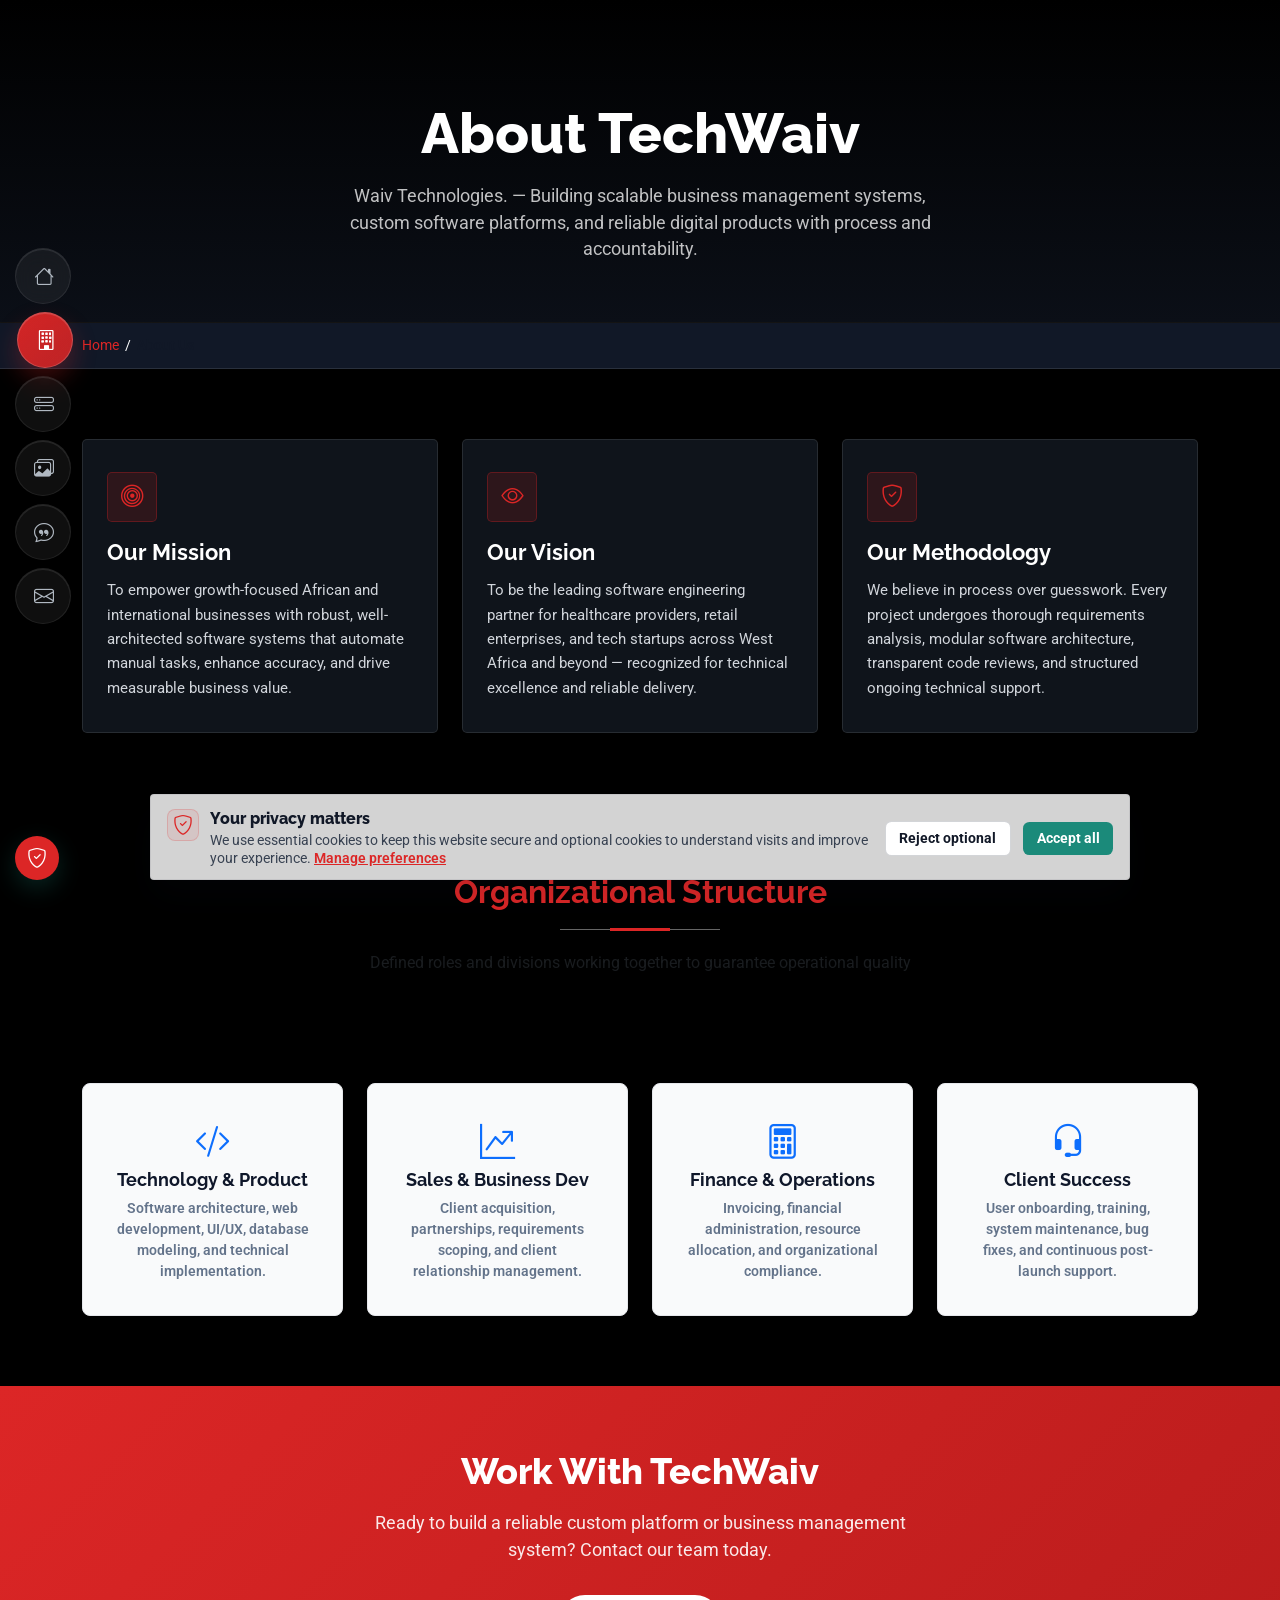
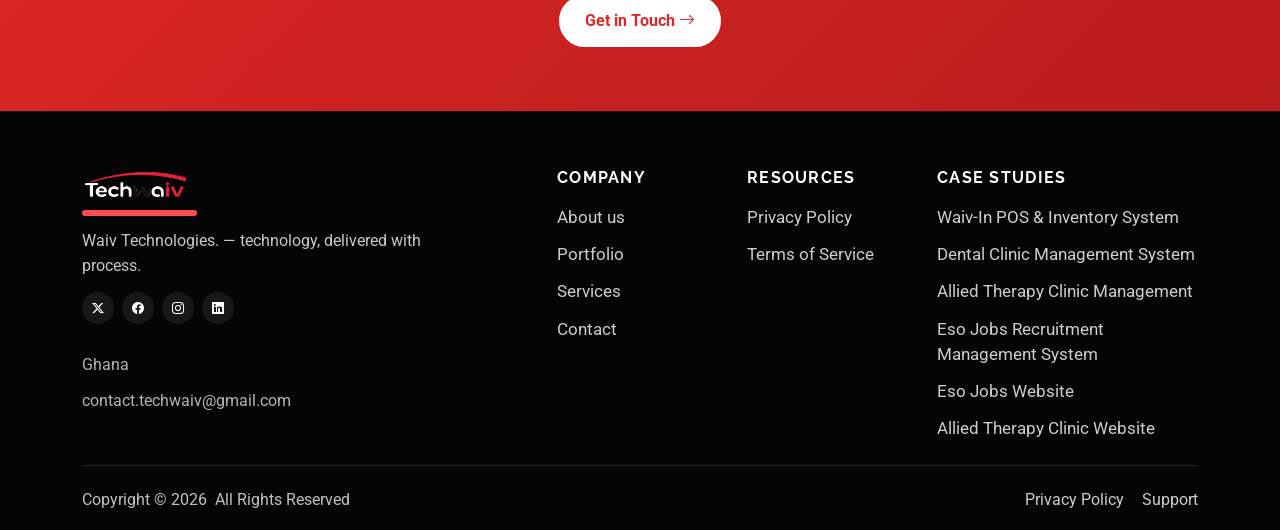
==== about.html @ b87bcde0 "Initial site upload" ====
<!DOCTYPE html>
<html lang="en">

<head>
  <meta charset="utf-8">
  <meta content="width=device-width, initial-scale=1.0" name="viewport">
  <title>About TechWaiv | Custom Software Company in Ghana</title>
  <meta name="description" content="Learn about TechWaiv, a Ghana-based software company building custom business systems, web platforms, and digital products for healthcare, retail, and growing businesses.">
  <meta name="robots" content="index, follow">
  <link rel="canonical" href="https://techwaiv.com/about">
  <meta property="og:title" content="About TechWaiv | Custom Software Company in Ghana">
  <meta property="og:description" content="TechWaiv builds custom software, web platforms, and digital systems for healthcare, retail, and growing businesses across Ghana and beyond.">
  <meta property="og:type" content="website">
  <meta property="og:url" content="https://techwaiv.com/about">
  <meta property="og:image" content="https://techwaiv.com/assets/img/logo.png">
  <meta name="twitter:card" content="summary_large_image">
  <meta name="twitter:title" content="About TechWaiv | Custom Software Company in Ghana">
  <meta name="twitter:description" content="Learn how TechWaiv helps businesses automate operations with custom software and digital platforms.">

  <script type="application/ld+json">
    {
      "@context": "https://schema.org",
      "@type": "Organization",
      "name": "TechWaiv",
      "alternateName": "Waiv Technologies",
      "url": "https://techwaiv.com",
      "logo": "https://techwaiv.com/assets/img/logo.png",
      "description": "TechWaiv builds custom software, business systems, and digital products for healthcare, retail, and growing organizations.",
      "areaServed": "Ghana",
      "sameAs": []
    }
  </script>

  <!-- Favicons -->
  <link href="assets/img/apple-touch-icon.png" rel="icon">
  <link href="assets/img/apple-touch-icon.png" rel="apple-touch-icon">

  <!-- Fonts -->
  <link href="https://fonts.googleapis.com" rel="preconnect">
  <link href="https://fonts.gstatic.com" rel="preconnect" crossorigin>
  <link href="https://fonts.googleapis.com/css2?family=Roboto:ital,wght@0,100;0,300;0,400;0,500;0,700;0,900;1,100;1,300;1,400;1,500;1,700;1,900&family=Poppins:ital,wght@0,100;0,200;0,300;0,400;0,500;0,600;0,700;0,800;0,900;1,100;1,200;1,300;1,400;1,500;1,600;1,700;1,800;1,900&family=Raleway:ital,wght@0,100;0,200;0,300;0,400;0,500;0,600;0,700;0,800;0,900;1,100;1,200;1,300;1,400;1,500;1,600;1,700;1,800;1,900&display=swap" rel="stylesheet">

  <!-- Vendor CSS Files -->
  <link href="assets/vendor/bootstrap/css/bootstrap.min.css" rel="stylesheet">
  <link href="assets/vendor/bootstrap-icons/bootstrap-icons.css" rel="stylesheet">
  <link href="assets/vendor/aos/aos.css" rel="stylesheet">
  <link href="assets/vendor/glightbox/css/glightbox.min.css" rel="stylesheet">
  <link href="assets/vendor/swiper/swiper-bundle.min.css" rel="stylesheet">

  <!-- Main CSS File -->
  <link href="assets/css/main.css" rel="stylesheet">

</head>

<body class="starter-page-page">

  <!-- Accessibility: Skip to main content link -->
  <a href="#main" class="skip-link">Skip to main content</a>

  <!-- ── HEADER ── -->
  <header id="header" class="header d-flex flex-column justify-content-center">

    <i class="header-toggle d-xl-none bi bi-list"></i>

    <nav id="navmenu" class="navmenu">
      <ul>
        <li>
          <a href="index.html">
            <i class="bi bi-house navicon"></i>
            <span>Home</span>
          </a>
        </li>
        <li>
          <a href="about.html" class="active">
            <i class="bi bi-building navicon"></i>
            <span>About Us</span>
          </a>
        </li>
        <li>
          <a href="service-details.html">
            <i class="bi bi-hdd-stack navicon"></i>
            <span>Services</span>
          </a>
        </li>
        <li>
          <a href="portfolio.html">
            <i class="bi bi-images navicon"></i>
            <span>Portfolio</span>
          </a>
        </li>
        <li>
          <a href="testimonials.html">
            <i class="bi bi-chat-quote navicon"></i>
            <span>Testimonials</span>
          </a>
        </li>
        <li>
          <a href="contact.html">
            <i class="bi bi-envelope navicon"></i>
            <span>Contact</span>
          </a>
        </li>
      </ul>
    </nav>

  </header>

  <main class="main" id="main">

    <!-- ── HERO ── -->
    <section class="about-hero">
      <div class="container" data-aos="fade-up">
        <h1>About TechWaiv</h1>
        <p>Waiv Technologies. — Building scalable business management systems, custom software platforms, and reliable digital products with process and accountability.</p>
      </div>
    </section>

    <!-- ── BREADCRUMB ── -->
    <div class="breadcrumb-bar">
      <div class="container">
        <a href="index.html">Home</a> &nbsp;/&nbsp; <span>About Us</span>
      </div>
    </div>

    <!-- ── MISSION & VISION ── -->
    <section style="padding: 70px 0; background: #000000;">
      <div class="container">
        <div class="row gy-4">

          <div class="col-lg-4" data-aos="fade-up" data-aos-delay="100">
            <div class="mission-card">
              <div class="mission-icon">
                <i class="bi bi-bullseye"></i>
              </div>
              <h3>Our Mission</h3>
              <p>To empower growth-focused African and international businesses with robust, well-architected software systems that automate manual tasks, enhance accuracy, and drive measurable business value.</p>
            </div>
          </div>

          <div class="col-lg-4" data-aos="fade-up" data-aos-delay="200">
            <div class="mission-card">
              <div class="mission-icon">
                <i class="bi bi-eye"></i>
              </div>
              <h3>Our Vision</h3>
              <p>To be the leading software engineering partner for healthcare providers, retail enterprises, and tech startups across West Africa and beyond — recognized for technical excellence and reliable delivery.</p>
            </div>
          </div>

          <div class="col-lg-4" data-aos="fade-up" data-aos-delay="300">
            <div class="mission-card">
              <div class="mission-icon">
                <i class="bi bi-shield-check"></i>
              </div>
              <h3>Our Methodology</h3>
              <p>We believe in process over guesswork. Every project undergoes thorough requirements analysis, modular software architecture, transparent code reviews, and structured ongoing technical support.</p>
            </div>
          </div>

        </div>
      </div>
    </section>

    <!-- ── CORE DIVISIONS ── -->
    <section style="padding: 70px 0; background: #000000;">
      <div class="container">
        <div class="section-title text-center mb-5" data-aos="fade-up">
          <h2 class="mini-style">Organizational Structure</h2>
          <p class="text-muted">Defined roles and divisions working together to guarantee operational quality</p>
        </div>

        <div class="row gy-4">

          <div class="col-lg-3 col-md-6" data-aos="fade-up" data-aos-delay="100">
            <div class="stat-badge-box">
              <i class="bi bi-code-slash text-primary mb-3" style="font-size: 2.2rem;"></i>
              <h4 style="font-size: 1.1rem; font-weight: 700; color: #0f172a;">Technology &amp; Product</h4>
              <p style="font-size: 0.88rem; color: #64748b; margin-top: 8px;">Software architecture, web development, UI/UX, database modeling, and technical implementation.</p>
            </div>
          </div>

          <div class="col-lg-3 col-md-6" data-aos="fade-up" data-aos-delay="200">
            <div class="stat-badge-box">
              <i class="bi bi-graph-up-arrow text-primary mb-3" style="font-size: 2.2rem;"></i>
              <h4 style="font-size: 1.1rem; font-weight: 700; color: #0f172a;">Sales &amp; Business Dev</h4>
              <p style="font-size: 0.88rem; color: #64748b; margin-top: 8px;">Client acquisition, partnerships, requirements scoping, and client relationship management.</p>
            </div>
          </div>

          <div class="col-lg-3 col-md-6" data-aos="fade-up" data-aos-delay="300">
            <div class="stat-badge-box">
              <i class="bi bi-calculator text-primary mb-3" style="font-size: 2.2rem;"></i>
              <h4 style="font-size: 1.1rem; font-weight: 700; color: #0f172a;">Finance &amp; Operations</h4>
              <p style="font-size: 0.88rem; color: #64748b; margin-top: 8px;">Invoicing, financial administration, resource allocation, and organizational compliance.</p>
            </div>
          </div>

          <div class="col-lg-3 col-md-6" data-aos="fade-up" data-aos-delay="400">
            <div class="stat-badge-box">
              <i class="bi bi-headset text-primary mb-3" style="font-size: 2.2rem;"></i>
              <h4 style="font-size: 1.1rem; font-weight: 700; color: #0f172a;">Client Success</h4>
              <p style="font-size: 0.88rem; color: #64748b; margin-top: 8px;">User onboarding, training, system maintenance, bug fixes, and continuous post-launch support.</p>
            </div>
          </div>

        </div>
      </div>
    </section>



    <!-- ── CTA ── -->
    <div class="cta-band">
      <div class="container" data-aos="fade-up">
        <h2>Work With TechWaiv</h2>
        <p>Ready to build a reliable custom platform or business management system? Contact our team today.</p>
        <a href="contact.html" class="btn-cta">
          Get in Touch <i class="bi bi-arrow-right"></i>
        </a>
      </div>
    </div>

  </main>

  <!-- ── FOOTER ── -->
  <footer id="footer" class="footer position-relative">
    <div class="container">
      <div class="footer-top">
        <div class="row gy-4">
          <div class="col-lg-5 col-md-6">
            <div class="footer-brand">
              <a href="index.html" class="logo-link" aria-label="TechWaiv home">
                <img src="assets/img/logo.png" alt="TechWaiv Logo" class="footer-logo-img">
              </a>
              <p>Waiv Technologies. — technology, delivered with process.</p>
            <div class="social-links">
              <a href="#" aria-label="TechWaiv on X"><i class="bi bi-twitter-x"></i></a>
              <a href="#" aria-label="TechWaiv on Facebook"><i class="bi bi-facebook"></i></a>
              <a href="#" aria-label="TechWaiv on Instagram"><i class="bi bi-instagram"></i></a>
              <a href="#" aria-label="TechWaiv on LinkedIn"><i class="bi bi-linkedin"></i></a>
            </div>
              <div class="footer-contact">
                <p>Ghana</p>
                <p>contact.techwaiv@gmail.com</p>
              </div>
            </div>
          </div>

          <div class="col-lg-2 col-md-6">
            <h4>Company</h4>
            <ul class="footer-links">
              <li><a href="about.html">About us</a></li>
              <li><a href="portfolio.html">Portfolio</a></li>
              <li><a href="service-details.html">Services</a></li>
              <li><a href="contact.html">Contact</a></li>
            </ul>
          </div>

          <div class="col-lg-2 col-md-6">
            <h4>Resources</h4>
            <ul class="footer-links">
              <li><a href="privacy-policy.html">Privacy Policy</a></li>
              <li><a href="privacy-policy.html">Terms of Service</a></li>
            </ul>
          </div>

          <div class="col-lg-3 col-md-6">
            <h4>Case Studies</h4>
            <ul class="footer-links">
              <li><a href="waiv-in.html">Waiv-In POS &amp; Inventory System</a></li>
              <li><a href="dental-management.html">Dental Clinic Management System</a></li>
              <li><a href="allied-therapy-management.html">Allied Therapy Clinic Management</a></li>
              <li><a href="esojobs-management.html">Eso Jobs Recruitment Management System</a></li>
              <li><a href="esojobs-website.html">Eso Jobs Website</a></li>
              <li><a href="allied-therapy-website.html">Allied Therapy Clinic Website</a></li>
            </ul>
          </div>

        </div>
      </div>

      <div class="footer-bottom">
        <div class="copyright">
          <span>Copyright &copy; <span id="copyright-year"></span></span>
          <span>All Rights Reserved</span>
        </div>

        <ul class="legal-links">
          <li><a href="privacy-policy.html">Privacy Policy</a></li>
          <li><a href="contact.html">Support</a></li>
        </ul>
      </div>
    </div>
  </footer>

  <!-- Scroll Top -->
  <a href="#" id="scroll-top" class="scroll-top d-flex align-items-center justify-content-center" aria-label="Back to top">
    <i class="bi bi-arrow-up-short"></i>
  </a>

  <!-- Preloader -->
  <div id="preloader"></div>

  <!-- Vendor JS Files -->
  <script src="assets/vendor/bootstrap/js/bootstrap.bundle.min.js"></script>
  <script src="assets/vendor/php-email-form/validate.js"></script>
  <script src="assets/vendor/aos/aos.js"></script>
  <script src="assets/vendor/typed.js/typed.umd.js"></script>
  <script src="assets/vendor/purecounter/purecounter_vanilla.js"></script>
  <script src="assets/vendor/waypoints/noframework.waypoints.js"></script>
  <script src="assets/vendor/glightbox/js/glightbox.min.js"></script>
  <script src="assets/vendor/imagesloaded/imagesloaded.pkgd.min.js"></script>
  <script src="assets/vendor/isotope-layout/isotope.pkgd.min.js"></script>
  <script src="assets/vendor/swiper/swiper-bundle.min.js"></script>

  <!-- Main JS File -->
  <script src="assets/js/main.js"></script>

  <script>
    document.addEventListener("DOMContentLoaded", function () {
      const yearSpan = document.getElementById("copyright-year");
      if (yearSpan) {
        yearSpan.textContent = new Date().getFullYear();
      }
    });
  </script>

</body>

</html>
---- assets/css/main.css ----
/**
* Template Name: MyResume
* Template URL: https://bootstrapmade.com/free-html-bootstrap-template-my-resume/
* Updated: Jun 29 2024 with Bootstrap v5.3.3
* Author: BootstrapMade.com
* License: https://bootstrapmade.com/license/
*/

/*--------------------------------------------------------------
# Font & Color Variables
# Help: https://bootstrapmade.com/color-system/
--------------------------------------------------------------*/
/* Fonts */
:root {
  --default-font: "Roboto",  system-ui, -apple-system, "Segoe UI", Roboto, "Helvetica Neue", Arial, "Noto Sans", "Liberation Sans", sans-serif, "Apple Color Emoji", "Segoe UI Emoji", "Segoe UI Symbol", "Noto Color Emoji";
  --heading-font: "Raleway",  sans-serif;
  --nav-font: "Poppins",  sans-serif;
}

/* Global Colors - Red, Black & White System */
:root { 
  /* Primary Brand Colors */
  --primary-red: #DC2626;       /* Primary brand red - WCAG AAA compliant on white */
  --primary-black: #000000;     /* Primary black - dominant background */
  --primary-white: #FFFFFF;     /* Primary white - contrast text/backgrounds */
  
  /* Neutral Grays (0-100 scale) */
  --gray-50: #F9FAFB;
  --gray-100: #F3F4F6;
  --gray-200: #E5E7EB;
  --gray-300: #D1D5DB;
  --gray-400: #9CA3AF;
  --gray-500: #6B7280;
  --gray-600: #4B5563;
  --gray-700: #374151;
  --gray-800: #1F2937;
  --gray-900: #111827;
  
  /* Status Colors */
  --success-color: #059652;
  --error-color: #DC2626;
  --warning-color: #F59E0B;
  --info-color: #0891B2;
  
  /* Legacy Variables (mapped to new system) */
  --background-color: #000000;        /* BLACK as dominant background */
  --default-color: #FFFFFF;           /* WHITE text */
  --heading-color: #DC2626;           /* RED headings */
  --accent-color: #DC2626;            /* RED accent */
  --surface-color: #374151;           /* Dark gray for cards */
  --contrast-color: #FFFFFF;          /* White text */
}

/* Nav Menu Colors - The following color variables are used specifically for the navigation menu. They are separate from the global colors to allow for more customization options */
:root {
  --nav-color: #B0B8C1;  /* The default color of the main navmenu links */
  --nav-hover-color: #DC2626; /* Applied to main navmenu links when they are hovered over or active */
  --nav-mobile-background-color: #111827; /* Used as the background color for mobile navigation menu */
  --nav-dropdown-background-color: #1F2937; /* Used as the background color for dropdown items that appear when hovering over primary navigation items */
  --nav-dropdown-color: #FFFFFF; /* Used for navigation links of the dropdown items in the navigation menu. */
  --nav-dropdown-hover-color: #DC2626; /* Similar to --nav-hover-color, this color is applied to dropdown navigation links when they are hovered over. */
}

/* Color Presets - These classes override global colors when applied to any section or element, providing reuse of the same color scheme. */

.light-background {
  --background-color: #F3F4F6;   /* Light gray instead of white */
  --default-color: #1F2937;      /* Dark text */
  --surface-color: #FFFFFF;      /* White cards */
}

.dark-background {
  --background-color: #111827;   /* Darker black */
  --default-color: #FFFFFF;      /* White text */
  --heading-color: #DC2626;      /* Red headings */
  --surface-color: #1F2937;      /* Dark gray cards */
  --contrast-color: #FFFFFF;     /* White text */
}

/*--------------------------------------------------------------
# Design System: Typography Scale
# Modular scale ratio: 1.2x
# Base: 16px (1rem)
--------------------------------------------------------------*/
:root {
  /* Font Sizes */
  --fs-xs: 0.75rem;      /* 12px */
  --fs-sm: 0.875rem;     /* 14px */
  --fs-base: 1rem;       /* 16px */
  --fs-lg: 1.125rem;     /* 18px */
  --fs-xl: 1.25rem;      /* 20px */
  --fs-2xl: 1.5rem;      /* 24px */
  --fs-3xl: 1.875rem;    /* 30px */
  --fs-4xl: 2.25rem;     /* 36px */
  --fs-5xl: 2.813rem;    /* 45px */
  
  /* Line Heights */
  --lh-tight: 1.2;
  --lh-normal: 1.5;
  --lh-relaxed: 1.75;
  --lh-loose: 2;
  
  /* Font Weights */
  --fw-normal: 400;
  --fw-medium: 500;
  --fw-semibold: 600;
  --fw-bold: 700;
  --fw-extrabold: 800;
}

h1 {
  font-size: var(--fs-5xl);
  line-height: var(--lh-tight);
  font-weight: var(--fw-extrabold);
}

h2 {
  font-size: var(--fs-4xl);
  line-height: var(--lh-tight);
  font-weight: var(--fw-bold);
}

h3 {
  font-size: var(--fs-3xl);
  line-height: var(--lh-tight);
  font-weight: var(--fw-bold);
}

h4 {
  font-size: var(--fs-2xl);
  line-height: var(--lh-tight);
  font-weight: var(--fw-bold);
}

h5 {
  font-size: var(--fs-xl);
  line-height: var(--lh-normal);
  font-weight: var(--fw-semibold);
}

h6 {
  font-size: var(--fs-lg);
  line-height: var(--lh-normal);
  font-weight: var(--fw-semibold);
}

body {
  font-size: var(--fs-base);
  line-height: var(--lh-normal);
}

.text-sm {
  font-size: var(--fs-sm);
}

.text-xs {
  font-size: var(--fs-xs);
}

.text-lg {
  font-size: var(--fs-lg);
}

.text-xl {
  font-size: var(--fs-xl);
}

/*--------------------------------------------------------------
# Design System: Spacing Scale
# Base unit: 4px (0.25rem)
# Scale: 4, 8, 12, 16, 24, 32, 48, 64, 80, 96
--------------------------------------------------------------*/
:root {
  --sp-1: 0.25rem;   /* 4px */
  --sp-2: 0.5rem;    /* 8px */
  --sp-3: 0.75rem;   /* 12px */
  --sp-4: 1rem;      /* 16px */
  --sp-6: 1.5rem;    /* 24px */
  --sp-8: 2rem;      /* 32px */
  --sp-12: 3rem;     /* 48px */
  --sp-16: 4rem;     /* 64px */
  --sp-20: 5rem;     /* 80px */
  --sp-24: 6rem;     /* 96px */
}

/*--------------------------------------------------------------
# Design System: Shadows & Elevation
--------------------------------------------------------------*/
:root {
  --shadow-xs: 0 1px 2px 0 rgba(0, 0, 0, 0.05);
  --shadow-sm: 0 1px 3px 0 rgba(0, 0, 0, 0.1), 0 1px 2px 0 rgba(0, 0, 0, 0.06);
  --shadow-base: 0 4px 6px -1px rgba(0, 0, 0, 0.1), 0 2px 4px -1px rgba(0, 0, 0, 0.06);
  --shadow-md: 0 10px 15px -3px rgba(0, 0, 0, 0.1), 0 4px 6px -2px rgba(0, 0, 0, 0.05);
  --shadow-lg: 0 20px 25px -5px rgba(0, 0, 0, 0.1), 0 10px 10px -5px rgba(0, 0, 0, 0.04);
  --shadow-xl: 0 25px 50px -12px rgba(0, 0, 0, 0.25);
}

/*--------------------------------------------------------------
# Design System: Border Radius
--------------------------------------------------------------*/
:root {
  --radius-sm: 0.25rem;   /* 4px */
  --radius-base: 0.3125rem;  /* 5px */
  --radius-md: 0.5rem;   /* 8px */
  --radius-lg: 0.625rem;      /* 10px */
  --radius-full: 999px;
}

/* Smooth scroll */
:root {
  scroll-behavior: smooth;
}

/*--------------------------------------------------------------
# Accessibility: Skip Links
--------------------------------------------------------------*/
.skip-link {
  position: absolute;
  top: -40px;
  left: 0;
  background: var(--primary-red);
  color: var(--primary-white);
  padding: 8px 16px;
  text-decoration: none;
  z-index: 100;
  border-radius: 0 0 4px 0;
  font-weight: 600;
}

.skip-link:focus {
  top: 0;
}

/*--------------------------------------------------------------
# General Styling & Shared Classes
--------------------------------------------------------------*/
body {
  color: var(--default-color);
  background-color: var(--background-color);
  font-family: var(--default-font);
}

a {
  color: var(--accent-color);
  text-decoration: none;
  transition: 0.3s;
}

a:hover {
  color: color-mix(in srgb, var(--accent-color), transparent 25%);
  text-decoration: none;
}

/* Accessibility: Focus Indicators (Critical) */
a:focus-visible,
button:focus-visible,
input:focus-visible,
textarea:focus-visible,
select:focus-visible {
  outline: 3px solid var(--primary-red);
  outline-offset: 2px;
  border-radius: 4px;
}

/* Remove default outline for mouse users, keep for keyboard */
a:focus:not(:focus-visible),
button:focus:not(:focus-visible),
input:focus:not(:focus-visible) {
  outline: none;
}

h1,
h2,
h3,
h4,
h5,
h6 {
  color: var(--heading-color);
  font-family: var(--heading-font);
}

/* PHP Email Form Messages
------------------------------*/
.php-email-form .error-message {
  display: none;
  background: var(--error-color);
  color: #ffffff;
  text-align: left;
  padding: 15px;
  margin-bottom: 24px;
  font-weight: 600;
  border-radius: 4px;
  border-left: 4px solid #991B1B;
}

.php-email-form .sent-message {
  display: none;
  color: #ffffff;
  background: var(--success-color);
  text-align: center;
  padding: 15px;
  margin-bottom: 24px;
  font-weight: 600;
  border-radius: 4px;
  border-left: 4px solid #065F46;
}

.php-email-form .loading {
  display: none;
  background: var(--surface-color);
  text-align: center;
  padding: 15px;
  margin-bottom: 24px;
}

.php-email-form .loading:before {
  content: "";
  display: inline-block;
  border-radius: 50%;
  width: 24px;
  height: 24px;
  margin: 0 10px -6px 0;
  border: 3px solid var(--accent-color);
  border-top-color: var(--surface-color);
  animation: php-email-form-loading 1s linear infinite;
}

@keyframes php-email-form-loading {
  0% {
    transform: rotate(0deg);
  }

  100% {
    transform: rotate(360deg);
  }
}

/*--------------------------------------------------------------
# Global Header
--------------------------------------------------------------*/
.header {
  color: var(--primary-white);
  position: fixed;
  top: 0;
  left: 0;
  bottom: 0;

  width: 60px;
  padding: 0 15px;

  transition: all ease-in-out 0.3s;

  /* IMPORTANT */
  z-index: 10000;

  overflow: visible;

  background: transparent !important;
  backdrop-filter: none !important;
  border: none !important;
  box-shadow: none !important;
}

.header::before,
.header::after {
  display: none;
}

.header-toggle {
  position: fixed;
  top: 18px;
  left: 18px;
  z-index: 20000;
  display: none;
  align-items: center;
  justify-content: center;
  width: 46px;
  height: 46px;
  border-radius: 12px;
  background: rgba(220, 38, 38, 0.96);
  color: var(--primary-white);
  font-size: 1.5rem;
  line-height: 1;
  box-shadow: 0 10px 18px rgba(0, 0, 0, 0.22);
  cursor: pointer;
  transition: all 0.3s ease;
}

.header-toggle:hover,
.header-toggle:focus-visible {
  background: rgba(220, 38, 38, 1);
  transform: translateY(-1px);
}

@media (max-width: 1199px) {
  .header {
    background: rgba(15, 23, 42, 0.44);
    backdrop-filter: blur(18px) saturate(140%);
    -webkit-backdrop-filter: blur(18px) saturate(140%);
    border-right: 1px solid rgba(255, 255, 255, 0.18);
    border-radius: 0 20px 20px 0;
    width: 300px;
    left: -100%;
    box-shadow: 0 25px 45px rgba(0, 0, 0, 0.28);
    z-index: 10000;
  }

  .header-toggle {
    display: flex;
  }

  .navmenu {
    padding-top: 72px;
  }

  .navmenu ul {
    width: 100%;
    padding: 10px 14px 16px;
  }

  .navmenu a,
  .navmenu a:focus {
    width: 100%;
    background: rgba(255, 255, 255, 0.08);
    border: 1px solid rgba(255, 255, 255, 0.12);
    backdrop-filter: blur(10px);
    -webkit-backdrop-filter: blur(10px);
    box-shadow: inset 0 1px 0 rgba(255, 255, 255, 0.08);
  }
}

.header.header-show {
  left: 0;
}

/*--------------------------------------------------------------
# Navigation Menu
--------------------------------------------------------------*/
.navmenu {
  padding: 0;
  position: relative;
  z-index: 10001;
}

.navmenu ul {
  list-style: none;
  padding: 0 0 20px 0;
  margin: 0;
  width: 165px;
}

.navmenu a,
.navmenu a:focus {
  color: #B0B8C1;
  font-family: var(--nav-font);

  display: flex;
  align-items: center;

  padding: 10px 18px;
  margin-bottom: 8px;

  font-size: 15px;
  border-radius: 50px;

  background: rgba(255, 255, 255, 0.06);
  border: 1px solid rgba(255, 255, 255, 0.08);
  backdrop-filter: blur(10px);
  -webkit-backdrop-filter: blur(10px);
  box-shadow: inset 0 1px 0 rgba(255, 255, 255, 0.10);

  height: 56px;
  width: 90%;

  overflow: hidden;
  transition: 0.3s ease;

  position: relative;

  /* Make each nav item sit above page content */
  z-index: 10002;
}

.navmenu a:hover,
.navmenu .active,
.navmenu .active:focus,
.navmenu li:hover > a {
  color: var(--contrast-color);
  background: linear-gradient(135deg, rgba(220, 38, 38, 0.96), rgba(220, 38, 38, 0.85));
  border-color: rgba(255, 255, 255, 0.18);
  box-shadow: 0 12px 25px rgba(220, 38, 38, 0.28), inset 0 1px 0 rgba(255, 255, 255, 0.15);
  transform: translateX(2px);
}

.navmenu a:hover,
.navmenu li:hover > a {
  max-width: 100%;
  color: var(--contrast-color);
}

.navmenu a:hover span,
.navmenu li:hover > a span {
  display: block;
}

.navmenu a i,
.navmenu a:focus i {
  font-size: 20px;
}

.navmenu a span,
.navmenu a:focus span {
  padding: 0 5px 0 7px;
}

@media (min-width: 992px) {
  .navmenu a,
  .navmenu a:focus {
    max-width: 56px;
  }

  .navmenu a span,
  .navmenu a:focus span {
    display: none;
  }
}

/*--------------------------------------------------------------
# Global Footer
--------------------------------------------------------------*/
.footer {
  position: relative;
  background: #050505;
  color: var(--primary-white);
  font-size: 14px;
  padding: 56px 0 18px;
  border-top: 1px solid rgba(255, 255, 255, 0.08);
}

.footer .container {
  position: relative;
  z-index: 1;
}

.footer .footer-top {
  padding-bottom: 24px;
  border-bottom: 1px solid rgba(255, 255, 255, 0.12);
}

.footer-brand {
  padding-right: 24px;
}

.footer .footer-brand .logo-link {
  display: inline-flex;
  align-items: center;
  margin-bottom: 24px;
  color: var(--primary-white);
  text-decoration: none;
  font-size: 3rem;
  font-weight: 800;
  line-height: 1;
  letter-spacing: -0.06em;
  position: relative;
}

.footer .footer-brand .logo-link::after {
  content: "";
  position: absolute;
  left: 0;
  right: 0;
  bottom: -12px;
  height: 6px;
  border-radius: 999px;
  background: linear-gradient(90deg, #ff4d4d 0%, #ff4d4d 100%);
}

.footer .footer-brand .logo-link:hover {
  color: var(--primary-white);
  text-decoration: none;
}

.footer .footer-brand p {
  margin: 0;
  color: rgba(255, 255, 255, 0.78);
  line-height: 1.6;
  font-size: 0.98rem;
  max-width: 360px;
}

.footer .footer-contact {
  margin-top: 28px;
  display: flex;
  flex-direction: column;
  gap: 10px;
}

.footer .footer-contact p {
  margin: 0;
  color: rgba(255, 255, 255, 0.7);
  display: flex;
  align-items: center;
  gap: 10px;
  font-size: 1rem;
}

.footer .footer-contact p i {
  color: #ff5e5e;
  font-size: 1.1rem;
}

.footer h4 {
  margin: 0 0 18px;
  font-size: 1rem;
  font-weight: 700;
  color: var(--primary-white);
  letter-spacing: 0.08em;
  text-transform: uppercase;
}

.footer .footer-links {
  list-style: none;
  padding: 0;
  margin: 0;
  display: flex;
  flex-direction: column;
  gap: 12px;
}

.footer .footer-links a {
  color: rgba(255, 255, 255, 0.8);
  text-decoration: none;
  transition: color 0.3s ease;
  font-size: 1.05rem;
}

.footer .footer-links a:hover {
  color: var(--primary-white);
  text-decoration: none;
}

.footer .footer-bottom {
  display: flex;
  justify-content: space-between;
  align-items: center;
  gap: 18px;
  flex-wrap: wrap;
  padding-top: 22px;
}

.footer .copyright {
  display: flex;
  align-items: center;
  flex-wrap: wrap;
  gap: 8px;
  padding-top: 0;
  border-top: none;
  color: rgba(255, 255, 255, 0.75);
  font-size: 0.98rem;
}

.footer .sitename {
  color: var(--primary-white);
}

.footer .legal-links {
  list-style: none;
  padding: 0;
  margin: 0;
  display: flex;
  align-items: center;
  flex-wrap: wrap;
  gap: 18px;
}

.footer .legal-links a {
  color: rgba(255, 255, 255, 0.8);
  text-decoration: none;
  font-size: 1rem;
}

.footer .legal-links a:hover {
  color: var(--primary-white);
  text-decoration: none;
}

.footer .social-links {
  display: flex;
  align-items: center;
  justify-content: flex-start;
  flex-wrap: wrap;
  gap: 12px;
  margin: 0;
}

.footer .social-links a {
  font-size: 14px;
  display: flex;
  align-items: center;
  justify-content: center;
  background: rgba(255, 255, 255, 0.08);
  color: var(--primary-white);
  line-height: 1;
  border-radius: 50%;
  width: 34px;
  height: 34px;
  transition: all 0.3s ease;
}

.footer .footer-brand .social-links {
  margin-top: 14px;
  margin-bottom: 0;
  gap: 8px;
}

.footer .footer-brand .social-links a {
  width: 32px;
  height: 32px;
  font-size: 12px;
}

.footer .social-links a:hover {
  background: var(--primary-red);
  color: var(--primary-white);
  text-decoration: none;
  transform: translateY(-1px);
}

.footer .credits {
  font-size: 13px;
  padding-top: 5px;
}

@media (max-width: 991px) {
  .footer {
    padding-top: 48px;
  }

  .footer .footer-top .row {
    row-gap: 20px;
  }

  .footer-brand {
    padding-right: 0;
  }

  .footer h4 {
    margin-bottom: 12px;
  }

  .footer .footer-links {
    gap: 8px;
  }

  .footer .footer-links a {
    font-size: 0.95rem;
  }

  .footer .social-links {
    gap: 10px;
  }
}

@media (max-width: 767px) {
  .footer {
    padding-top: 48px;
  }

  .footer .footer-brand .logo-link {
    font-size: 2.4rem;
    margin-bottom: 14px;
  }

  .footer .footer-top .row {
    row-gap: 16px;
  }

  .footer .footer-links {
    gap: 7px;
  }

  .footer .social-links a {
    width: 40px;
    height: 40px;
  }

  .footer .footer-bottom {
    flex-direction: column;
    align-items: flex-start;
  }

  .footer .legal-links {
    gap: 8px 12px;
  }
}

/*--------------------------------------------------------------
# Preloader
--------------------------------------------------------------*/
#preloader {
  position: fixed;
  inset: 0;
  z-index: 999999;
  overflow: hidden;
  background: var(--background-color);
  transition: all 0.6s ease-out;
}

#preloader:before {
  content: "";
  position: fixed;
  top: calc(50% - 30px);
  left: calc(50% - 30px);
  border: 6px solid #ffffff;
  border-color: var(--accent-color) transparent var(--accent-color) transparent;
  border-radius: 50%;
  width: 60px;
  height: 60px;
  animation: animate-preloader 1.5s linear infinite;
}

@keyframes animate-preloader {
  0% {
    transform: rotate(0deg);
  }

  100% {
    transform: rotate(360deg);
  }
}

/*--------------------------------------------------------------
# Scroll Top Button
--------------------------------------------------------------*/
.scroll-top {
  position: fixed;
  visibility: hidden;
  opacity: 0;
  right: 15px;
  bottom: -15px;
  z-index: 99999;
  background-color: var(--primary-red);
  width: 44px;
  height: 44px;
  border-radius: 50px;
  transition: all 0.4s;
}

.scroll-top i {
  font-size: 24px;
  color: var(--primary-white);
  line-height: 0;
}

.scroll-top:hover {
  background-color: #B91C1C;
  color: var(--primary-white);
}

.scroll-top.active {
  visibility: visible;
  opacity: 1;
  bottom: 15px;
}

.cookie-preferences-toggle {
  position: fixed;
  left: 15px;
  bottom: 20px;
  z-index: 99998;
  background-color: var(--primary-red);
  width: 44px;
  height: 44px;
  border-radius: 50px;
  border: 0;
  display: flex;
  align-items: center;
  justify-content: center;
  box-shadow: 0 8px 24px rgba(27, 138, 122, 0.28);
  transition: all 0.4s;
  cursor: pointer;
}

.cookie-preferences-toggle i {
  font-size: 20px;
  color: var(--primary-white);
  line-height: 0;
}

.cookie-preferences-toggle:hover,
.cookie-preferences-toggle:focus-visible {
  background-color: var(--background-color);
  transform: translateY(-2px);
}

/*--------------------------------------------------------------
# Disable aos animation delay on mobile devices
--------------------------------------------------------------*/
@media screen and (max-width: 768px) {
  [data-aos-delay] {
    transition-delay: 0 !important;
  }
}

/*--------------------------------------------------------------
# Global Page Titles & Breadcrumbs
--------------------------------------------------------------*/
.page-title {
  background-color: #111827;
  color: var(--primary-white);
  padding: 20px 0;
  position: relative;
}

.page-title h1 {
  font-size: 28px;
  font-weight: 700;
  margin: 0;
  color: var(--primary-white);
}

.page-title .breadcrumbs ol {
  display: flex;
  flex-wrap: wrap;
  list-style: none;
  padding: 0 0 10px 0;
  margin: 0;
  font-size: 14px;
  font-weight: 400;
}

.page-title .breadcrumbs ol li+li {
  padding-left: 10px;
}

.page-title .breadcrumbs ol li+li::before {
  content: "/";
  display: inline-block;
  padding-right: 10px;
  color: rgba(255, 255, 255, 0.5);
}

/*--------------------------------------------------------------
# Global Sections
--------------------------------------------------------------*/
section,
.section {
  color: var(--default-color);
  background-color: var(--background-color);
  padding: 60px 0;
  overflow: clip;
}

/*--------------------------------------------------------------
# Global Section Titles
--------------------------------------------------------------*/
.section-title {
  text-align: center;
  padding-bottom: 60px;
  position: relative;
}

.section-title h2 {
  font-size: 32px;
  font-weight: 700;
  margin-bottom: 20px;
  padding-bottom: 20px;
  position: relative;
}

.section-title h2:before {
  content: "";
  position: absolute;
  display: block;
  width: 160px;
  height: 1px;
  background: color-mix(in srgb, var(--default-color), transparent 60%);
  left: 0;
  right: 0;
  bottom: 1px;
  margin: auto;
}

.section-title h2::after {
  content: "";
  position: absolute;
  display: block;
  width: 60px;
  height: 3px;
  background: var(--accent-color);
  left: 0;
  right: 0;
  bottom: 0;
  margin: auto;
}

.section-title p {
  margin-bottom: 0;
}

/*--------------------------------------------------------------
# Hero Section
--------------------------------------------------------------*/
.hero {
  width: 100%;
  min-height: 100vh;
  position: relative;
  padding: 80px 0;
  display: flex;
  align-items: center;
  justify-content: center;
  background-color: var(--primary-black);
}

.hero > img,
.hero > video.hero-video {
  position: absolute;
  inset: 0;
  display: block;
  width: 100%;
  height: 100%;
  object-fit: cover;
  z-index: 1;
}

.hero:before {
  content: "";
  background: linear-gradient(180deg, rgba(0, 0, 0, 0.5) 0%, rgba(10, 10, 10, 0.75) 100%);
  position: absolute;
  inset: 0;
  z-index: 2;
}

.hero .container {
  position: relative;
  z-index: 3;
}

.hero h2 {
  margin: 0;
  font-size: 64px;
  font-weight: 800;
  color: var(--primary-white);
  letter-spacing: -0.5px;
}

/*--------------------------------------------------------------
# Hero Logo
--------------------------------------------------------------*/
.hero-logo-wrapper {
  display: flex !important;
  justify-content: center !important;
  align-items: center !important;
  width: 100% !important;
  max-width: 500px !important;
  height: auto !important;
  margin: 0 auto 14px auto !important;
  padding: 0 !important;
  overflow: visible !important;
}

.hero-logo-img {
  display: block !important;
  width: 410px !important;
  max-width: 100% !important;
  height: auto !important;
  max-height: 110px !important;
  object-fit: contain !important;
  object-position: center !important;
  margin: 0 auto !important;
  padding: 0 !important;
  filter: drop-shadow(0 4px 16px rgba(0, 0, 0, 0.7));
}

.footer-logo-img {
  max-height: 36px;
  max-width: 170px;
  width: auto;
  height: auto;
  object-fit: contain;
  margin-right: 8px;
}

.text-red {
  color: var(--primary-red) !important;
}


.hero p {
  display: block !important;
  margin: 20px 0 0 0 !important;
  clear: both !important;
  font-size: 26px;
  font-weight: 500;
  color: var(--primary-white);
}

.hero p span {
  letter-spacing: 1px;
  border-bottom: 2px solid var(--accent-color);
}

.hero .social-links {
  margin-top: 28px;
}

.hero .social-links a {
  font-size: 20px;
  display: inline-flex;
  align-items: center;
  justify-content: center;
  width: 42px;
  height: 42px;
  border-radius: 50%;
  background: rgba(255, 255, 255, 0.08);
  border: 1px solid rgba(255, 255, 255, 0.15);
  color: var(--primary-white);
  line-height: 1;
  margin: 0 8px;
  transition: all 0.3s ease;
}

.hero .social-links a:hover {
  color: var(--primary-white);
  background: var(--accent-color);
  border-color: var(--accent-color);
  box-shadow: 0 6px 18px rgba(220, 38, 38, 0.4);
}

.hero-btn {
  display: inline-flex;
  align-items: center;
  gap: 10px;
  margin-top: 32px;
  padding: 14px 34px;
  background: var(--primary-red);
  color: var(--primary-white);
  font-weight: 600;
  font-size: 1rem;
  border-radius: 5px;
  text-decoration: none;
  box-shadow: 0 8px 24px rgba(220, 38, 38, 0.4);
  transition: all 0.3s ease;
}

.hero-btn:hover {
  background: #B91C1C;
  color: var(--primary-white);
  box-shadow: 0 12px 28px rgba(220, 38, 38, 0.6);
  text-decoration: none;
}

/*--------------------------------------------------------------
# Trusted By Section - Apple Design Screen Slider
--------------------------------------------------------------*/
.trusted-by {
  background: #050505 !important;
  border-top: 1px solid rgba(255, 255, 255, 0.08);
  border-bottom: 1px solid rgba(255, 255, 255, 0.08);
  padding: 36px 0 44px 0;
  overflow: hidden;
}

.trusted-by-header {
  text-align: center;
  margin-bottom: 24px;
}

.trusted-by-header p {
  margin: 0;
  font-size: 0.75rem;
  font-weight: 700;
  letter-spacing: 0.18em;
  text-transform: uppercase;
  color: var(--gray-400);
}

.trusted-slider {
  width: 100%;
  overflow: hidden;
  position: relative;
  -webkit-mask-image: linear-gradient(to right, transparent 0%, black 10%, black 90%, transparent 100%);
  mask-image: linear-gradient(to right, transparent 0%, black 10%, black 90%, transparent 100%);
}

.trusted-slider-track {
  display: flex;
  align-items: center;
  gap: 28px;
  width: max-content;
  animation: trusted-marquee 30s linear infinite;
}

.trusted-slider:hover .trusted-slider-track {
  animation-play-state: paused;
}

@keyframes trusted-marquee {
  0% {
    transform: translate3d(0, 0, 0);
  }
  100% {
    transform: translate3d(-33.333%, 0, 0);
  }
}

.trusted-logo {
  flex: 0 0 220px;
  height: 80px;
  padding: 14px 28px;
  border-radius: 5px;
  background: rgba(255, 255, 255, 0.03);
  border: 1px solid rgba(255, 255, 255, 0.08);
  display: flex;
  align-items: center;
  justify-content: center;
  transition: all 0.3s ease;
  -webkit-backdrop-filter: blur(8px);
  backdrop-filter: blur(8px);
}

.trusted-logo:hover {
  background: rgba(255, 255, 255, 0.08);
  border-color: rgba(220, 38, 38, 0.4);
  box-shadow: 0 8px 24px rgba(0, 0, 0, 0.5), 0 0 15px rgba(220, 38, 38, 0.2);
}

.trusted-logo img {
  max-width: 100%;
  max-height: 48px;
  object-fit: contain;
  filter: grayscale(100%) opacity(0.75);
  transition: all 0.3s ease;
}

.trusted-logo:hover img {
  filter: grayscale(0%) opacity(1);
}

@media (max-width: 768px) {

  .hero-logo-wrapper {
    width: 100% !important;
    max-width: 400px !important;
    height: auto !important;
    margin: 0 auto 12px auto !important;
  }

  .hero-logo-img {
    width: 400px !important;
    max-width: 100% !important;
    max-height: 80px !important;
    height: auto !important;
  }

  .hero h2 {
    font-size: 38px;
  }

  .hero p {
    font-size: 20px;
    line-height: 1.45;
    margin-top: 10px !important;
  }

  .hero .social-links {
    margin-top: 20px;
  }

  .hero .social-links a {
    width: 38px;
    height: 38px;
    font-size: 18px;
    margin: 0 6px;
  }

  .hero-btn {
    margin-top: 22px;
    width: 70%;
    justify-content: center;
  }
}

  .trusted-logo {
    flex: 0 0 170px;
    height: 70px;
    padding: 10px 18px;
  }


/*--------------------------------------------------------------
# About Section
--------------------------------------------------------------*/
.about .content h2 {
  font-weight: 700;
  font-size: 24px;
}

.about .content ul {
  list-style: none;
  padding: 0;
}

.about .content ul li {
  margin-bottom: 20px;
  display: flex;
  align-items: center;
}

.about .content ul strong {
  margin-right: 10px;
}

.about .content ul i {
  font-size: 16px;
  margin-right: 5px;
  color: var(--accent-color);
  line-height: 0;
}

/*--------------------------------------------------------------
# Stats Section
--------------------------------------------------------------*/
.stats i {
  background-color: var(--accent-color);
  color: var(--contrast-color);
  width: 54px;
  height: 54px;
  font-size: 24px;
  border-radius: 50px;
  display: inline-flex;
  align-items: center;
  justify-content: center;
  position: relative;
  z-index: 1;
}

.stats .stats-item {
  margin-top: 10px;
  width: 100%;
  position: relative;
  text-align: center;
  z-index: 0;
}

.stats .stats-item span {
  font-size: 36px;
  display: block;
  font-weight: 700;
  color: color-mix(in srgb, var(--default-color), transparent 20%);
}

.stats .stats-item p {
  padding: 0;
  margin: 0;
  color: color-mix(in srgb, var(--default-color), transparent 50%);
  font-size: 16px;
}

/*--------------------------------------------------------------
# Skills Section
--------------------------------------------------------------*/
.skills .progress {
  height: 60px;
  display: block;
  background: none;
  border-radius: 0;
}

.skills .progress .skill {
  color: var(--default-color);
  padding: 0;
  margin: 0 0 6px 0;
  text-transform: uppercase;
  display: block;
  font-weight: 600;
  font-family: var(--heading-font);
}

.skills .progress .skill .val {
  float: right;
  font-style: normal;
}

.skills .progress-bar-wrap {
  background: color-mix(in srgb, var(--default-color), transparent 90%);
  height: 10px;
}

.skills .progress-bar {
  width: 1px;
  height: 10px;
  transition: 0.9s;
  background-color: var(--accent-color);
}

/*--------------------------------------------------------------
# Resume Section
--------------------------------------------------------------*/
.resume .resume-title {
  color: var(--heading-color);
  font-size: 26px;
  font-weight: 700;
  margin-top: 20px;
  margin-bottom: 20px;
}

.resume .resume-item {
  padding: 0 0 20px 20px;
  margin-top: -2px;
  border-left: 2px solid var(--accent-color);
  position: relative;
}

.resume .resume-item h4 {
  line-height: 18px;
  font-size: 18px;
  font-weight: 600;
  text-transform: uppercase;
  color: color-mix(in srgb, var(--default-color), transparent 20%);
  margin-bottom: 10px;
}

.resume .resume-item h5 {
  font-size: 16px;
  padding: 5px 15px;
  display: inline-block;
  font-weight: 600;
  margin-bottom: 10px;
}

.resume .resume-item ul {
  padding-left: 20px;
}

.resume .resume-item ul li {
  padding-bottom: 10px;
}

.resume .resume-item:last-child {
  padding-bottom: 0;
}

.resume .resume-item::before {
  content: "";
  position: absolute;
  width: 16px;
  height: 16px;
  border-radius: 50px;
  left: -9px;
  top: 0;
  background: var(--background-color);
  border: 2px solid var(--accent-color);
}

/*--------------------------------------------------------------
# Portfolio Section
--------------------------------------------------------------*/
.portfolio .portfolio-filters {
  padding: 0;
  margin: 0 auto 40px auto;
  list-style: none;
  text-align: center;
  display: flex;
  flex-wrap: wrap;
  justify-content: center;
  gap: 14px;
}

.portfolio .portfolio-filters li {
  cursor: pointer;
  display: inline-block;
  padding: 11px 20px;
  margin: 0;
  font-size: 14px;
  font-weight: 600;
  line-height: 1;
  border-radius: 5px;
  border: 1px solid rgba(255, 255, 255, 0.12);
  background: transparent;
  color: var(--default-color);
  transition: none;
  font-family: var(--heading-font);
}

.portfolio .portfolio-filters li:hover,
.portfolio .portfolio-filters li.filter-active {
  color: var(--primary-white);
  background: var(--accent-color);
  border-color: var(--accent-color);
}

.portfolio .portfolio-item {
  position: relative;
  overflow: hidden;
  border-radius: 5px;
  border: 1px solid rgba(255, 255, 255, 0.08);
  background: rgba(255, 255, 255, 0.02);
  margin-bottom: 30px;
}

.portfolio .isotope-container {
  row-gap: 32px;
  column-gap: 28px;
}

.portfolio .portfolio-item img {
  display: block;
  width: 100%;
  border-radius: 5px 5px 0 0;
}

.portfolio .portfolio-item .portfolio-info {
  position: static;
  opacity: 1;
  z-index: 1;
  background: transparent;
  padding: 20px 20px 22px;
}

.portfolio .portfolio-item .portfolio-info h4 {
  font-size: 18px;
  font-weight: 600;
  margin: 0 0 8px;
  padding-right: 0;
}

.portfolio .portfolio-item .portfolio-info p {
  color: color-mix(in srgb, var(--default-color), transparent 30%);
  font-size: 14px;
  margin-bottom: 0;
  padding-right: 0;
}

.portfolio .portfolio-item .portfolio-info .preview-link,
.portfolio .portfolio-item .portfolio-info .details-link {
  display: none;
}

.portfolio .portfolio-item:hover .portfolio-info {
  opacity: 1;
  bottom: auto;
}

.col-lg-8[data-aos="fade-up"] .portfolio-description {
    width: 100%;
    padding: 10px 25px 30px 0;
}

.col-lg-8[data-aos="fade-up"] .portfolio-description > h2 {
    margin: 0 0 20px;

    color: #1a1a1a;

    font-family: "Poppins", sans-serif;
    font-size: 36px;
    font-weight: 700;

    line-height: 1.25;
}

.col-lg-8[data-aos="fade-up"] .portfolio-description > p {
    margin: 0 0 30px;

    color: #555;

    font-family: "Roboto", sans-serif;
    font-size: 16px;

    line-height: 1.8;
}


.col-lg-8[data-aos="fade-up"] .portfolio-description .content {
    width: 100%;

    margin: 30px 0;
    padding: 30px;

    background: #f7f9fc;

    border-left: 4px solid #0d6efd;

    border-radius: 0 12px 12px 0;

    box-shadow: 0 5px 20px rgba(0, 0, 0, 0.05);
}

.col-lg-8[data-aos="fade-up"] .portfolio-description .content h5 {
    margin: 0 0 10px;

    color: #0d6efd;

    font-family: "Poppins", sans-serif;
    font-size: 13px;
    font-weight: 700;

    letter-spacing: 1.5px;
}

.col-lg-8[data-aos="fade-up"] .portfolio-description .content h3 {
    margin: 0 0 18px;

    color: #1a1a1a;

    font-family: "Poppins", sans-serif;
    font-size: 24px;
    font-weight: 600;

    line-height: 1.4;
}

.col-lg-8[data-aos="fade-up"] .portfolio-description .content p {
    margin: 0 0 16px;

    color: #555;

    font-family: "Roboto", sans-serif;
    font-size: 15px;

    line-height: 1.8;
}

.col-lg-8[data-aos="fade-up"] .portfolio-description .content p:last-child {
    margin-bottom: 0;
}



/* ==========================================================================
   Team Section
   ========================================================================== */

#team.section-grid {
  padding: 60px 0;
  background-color: #f8f9fa;
}

/* ---- Section Title ---- */

.section-title {
  text-align: center;
  margin-bottom: 50px;
}

.section-title span {
  display: inline-block;
  font-size: 14px;
  font-weight: 600;
  letter-spacing: 2px;
  text-transform: uppercase;
  color: var(--accent-color);
  margin-bottom: 8px;
}

.section-title .mini-title {
  font-size: 32px;
  font-weight: 700;
  color: #1a1a1a;
  margin: 8px 0;
}

.section-title p {
  font-size: 16px;
  color: #6c757d;
}

/* ---- Team Grid Layout ---- */

.team-grid {
  display: grid;
  grid-template-columns: repeat(3, 1fr);
  gap: 30px;
}

/* ---- Team Card ---- */

.team-card {
  background: var(--surface-color);
  border-radius: 5px;
  overflow: hidden;
  box-shadow: 0 4px 15px rgba(0, 0, 0, 0.3);
  transition: box-shadow 0.3s ease, border-color 0.3s ease;
}

.team-card:hover {
  box-shadow: 0 12px 25px rgba(0, 0, 0, 0.5);
  
}

/* ---- Team Image ---- */

.team-img {
  width: 100%;
  aspect-ratio: 1 / 1;
  overflow: hidden;
}

.team-img img {
  width: 100%;
  height: 100%;
  object-fit: cover;
  display: block;
  transition: opacity 0.3s ease;
}

.team-card:hover .team-img img {
  opacity: 0.9;
}

/* ---- Team Info ---- */

.team-info {
  padding: 20px 22px 26px;
  text-align: center;
}

.team-info h3 {
  font-size: 19px;
  font-weight: 600;
  color: #1a1a1a;
  margin: 0 0 4px;
}

.team-role {
  display: block;
  font-size: 13px;
  font-weight: 600;
  color: var(--accent-color);
  text-transform: uppercase;
  letter-spacing: 0.5px;
  margin-bottom: 10px;
}

.team-info p {
  font-size: 14.5px;
  line-height: 1.6;
  color: #6c757d;
  margin: 0;
}

/* ---- Fade-in Animation ---- */

.team-card.left,
.team-card.right {
  opacity: 0;
  transition: opacity 0.6s ease, transform 0.6s ease;
}

.team-card.left {
  transform: translateX(-40px);
}

.team-card.right {
  transform: translateX(40px);
}

.team-card.left.show,
.team-card.right.show {
  opacity: 1;
  transform: translateX(0);
}

/* 
   Responsive
  */

@media (max-width: 992px) {
  .team-grid {
    grid-template-columns: repeat(2, 1fr);
  }
}

@media (max-width: 640px) {
  .team-grid {
    grid-template-columns: 1fr;
  }
}

/* Services Section */
.services .service-item {
  background: rgba(255, 255, 255, 0.02);
  border: 1px solid rgba(255, 255, 255, 0.08);
  box-shadow: none;
  height: 100%;
  padding: 32px 24px;
  text-align: center;
  transition: none;
  border-radius: 5px;
}

.services .service-item .icon {
  display: none !important;
}

.services .service-item .icon i {
  display: none !important;
}

.services .service-item .icon svg {
  display: none !important;
}

.services .service-item .icon svg path {
  display: none !important;
}

.services .service-item h3 {
  font-weight: 700;
  margin: 0 0 12px 0;
  font-size: 22px;
}

.services .service-item p {
  line-height: 24px;
  font-size: 14px;
  margin-bottom: 0;
}

.services .service-item.item-cyan i {
  color: inherit;
}

.services .service-item.item-orange i {
  color: inherit;
}

.services .service-item.item-teal i {
  color: inherit;
}

.services .service-item.item-red i {
  color: inherit;
}

.services .service-item.item-indigo i {
  color: inherit;
}

.services .service-item.item-pink i {
  color: inherit;
}

/*--------------------------------------------------------------
# Testimonials Section
--------------------------------------------------------------*/
.testimonials .testimonials-carousel,
.testimonials .testimonials-slider {
  overflow: hidden;
}

.testimonials .testimonial-item .testimonial-content {
  border-left: 3px solid var(--accent-color);
  padding-left: 30px;
}

.testimonials .testimonial-item .testimonial-img {
  border-radius: 50%;
  border: 4px solid var(--background-color);
  margin: 0 auto;
}

.testimonials .testimonial-item h3 {
  font-size: 20px;
  font-weight: bold;
  margin: 10px 0 5px 0;
}

.testimonials .testimonial-item h4 {
  font-size: 14px;
  color: color-mix(in srgb, var(--default-color), transparent 40%);
  margin: 0 0 10px 0;
}

.testimonials .testimonial-item .stars i {
  color: #ffc107;
  margin: 0 1px;
}

.testimonials .testimonial-item .quote-icon-left,
.testimonials .testimonial-item .quote-icon-right {
  color: color-mix(in srgb, var(--accent-color), transparent 50%);
  font-size: 26px;
  line-height: 0;
}

.testimonials .testimonial-item .quote-icon-left {
  display: inline-block;
  left: -5px;
  position: relative;
}

.testimonials .testimonial-item .quote-icon-right {
  display: inline-block;
  right: -5px;
  position: relative;
  top: 10px;
  transform: scale(-1, -1);
}

.testimonials .testimonial-item p {
  font-style: italic;
}

.testimonials .swiper-wrapper {
  height: auto;
}

.testimonials .swiper-pagination {
  margin-top: 30px;
  position: relative;
}

.testimonials .swiper-pagination .swiper-pagination-bullet {
  width: 12px;
  height: 12px;
  background-color: color-mix(in srgb, var(--default-color), transparent 85%);
  opacity: 1;
}

.testimonials .swiper-pagination .swiper-pagination-bullet-active {
  background-color: var(--accent-color);
}

/*--------------------------------------------------------------
# Contact Section
--------------------------------------------------------------*/
.contact .info-item+.info-item {
  margin-top: 40px;
}

.contact .info-item i {
  color: var(--accent-color);
  background: color-mix(in srgb, var(--accent-color), transparent 92%);
  font-size: 20px;
  width: 44px;
  height: 44px;
  display: flex;
  justify-content: center;
  align-items: center;
  border-radius: 50px;
  transition: all 0.3s ease-in-out;
  margin-right: 15px;
}

.contact .info-item h3 {
  padding: 0;
  font-size: 18px;
  font-weight: 700;
  margin-bottom: 5px;
}

.contact .info-item p {
  padding: 0;
  margin-bottom: 0;
  font-size: 14px;
}

.contact .info-item:hover i {
  background: var(--accent-color);
  color: var(--contrast-color);
}

.contact .php-email-form {
  height: 100%;
}

.contact .php-email-form input[type=text],
.contact .php-email-form input[type=email],
.contact .php-email-form textarea {
  font-size: 14px;
  padding: 10px 15px;
  box-shadow: none;
  border-radius: 4px;
  color: var(--primary-white);
  background-color: #374151;
  border: 1px solid #4B5563;
}

.contact .php-email-form input[type=text]:focus,
.contact .php-email-form input[type=email]:focus,
.contact .php-email-form textarea:focus {
  border-color: var(--primary-red);
  outline: 2px solid var(--primary-red);
  outline-offset: 0;
}

.contact .php-email-form input[type=text]::placeholder,
.contact .php-email-form input[type=email]::placeholder,
.contact .php-email-form textarea::placeholder {
  color: #9CA3AF;
}

.contact .php-email-form button[type=submit] {
  color: var(--contrast-color);
  background: var(--accent-color);
  border: 0;
  padding: 10px 30px;
  transition: 0.4s;
  border-radius: 50px;
}

.contact .php-email-form button[type=submit]:hover {
  background: color-mix(in srgb, var(--accent-color), transparent 25%);
}

/*--------------------------------------------------------------
# Portfolio Details Section
--------------------------------------------------------------*/
.portfolio-details .portfolio-details-slider img {
  width: 100%;
}

.portfolio-details .swiper-wrapper {
  height: auto;
}

.portfolio-details .swiper-button-prev,
.portfolio-details .swiper-button-next {
  width: 48px;
  height: 48px;
}

.portfolio-details .swiper-button-prev:after,
.portfolio-details .swiper-button-next:after {
  color: rgba(255, 255, 255, 0.8);
  background-color: rgba(0, 0, 0, 0.15);
  font-size: 24px;
  border-radius: 50%;
  width: 48px;
  height: 48px;
  display: flex;
  align-items: center;
  justify-content: center;
  transition: 0.3s;
}

.portfolio-details .swiper-button-prev:hover:after,
.portfolio-details .swiper-button-next:hover:after {
  background-color: rgba(0, 0, 0, 0.3);
}

@media (max-width: 575px) {

  .portfolio-details .swiper-button-prev,
  .portfolio-details .swiper-button-next {
    display: none;
  }
}

.portfolio-details .swiper-pagination {
  margin-top: 20px;
  position: relative;
}

.portfolio-details .swiper-pagination .swiper-pagination-bullet {
  width: 10px;
  height: 10px;
  background-color: color-mix(in srgb, var(--default-color), transparent 85%);
  opacity: 1;
}

.portfolio-details .swiper-pagination .swiper-pagination-bullet-active {
  background-color: var(--accent-color);
}

.portfolio-details .portfolio-info h3 {
  font-size: 22px;
  font-weight: 700;
  margin-bottom: 20px;
  padding-bottom: 20px;
  position: relative;
}

.portfolio-details .portfolio-info h3:after {
  content: "";
  position: absolute;
  display: block;
  width: 50px;
  height: 3px;
  background: var(--accent-color);
  left: 0;
  bottom: 0;
}

.portfolio-details .portfolio-info ul {
  list-style: none;
  padding: 0;
  font-size: 15px;
}

.portfolio-details .portfolio-info ul li {
  display: flex;
  flex-direction: column;
  padding-bottom: 15px;
}

.portfolio-details .portfolio-info ul strong {
  text-transform: uppercase;
  font-weight: 400;
  color: color-mix(in srgb, var(--default-color), transparent 50%);
  font-size: 14px;
}

.portfolio-details .portfolio-info .btn-visit {
  padding: 8px 40px;
  background: var(--accent-color);
  color: var(--contrast-color);
  border-radius: 50px;
  transition: 0.3s;
}

.portfolio-details .portfolio-info .btn-visit:hover {
  background: color-mix(in srgb, var(--accent-color), transparent 20%);
}

.portfolio-details .portfolio-description h2 {
  font-size: 26px;
  font-weight: 700;
  margin-bottom: 20px;
}

.portfolio-details .portfolio-description p {
  padding: 0;
}

.portfolio-details .portfolio-description .testimonial-item {
  padding: 30px 30px 0 30px;
  position: relative;
  background: color-mix(in srgb, var(--default-color), transparent 97%);
  margin-bottom: 50px;
}

.portfolio-details .portfolio-description .testimonial-item .testimonial-img {
  width: 90px;
  border-radius: 50px;
  border: 6px solid var(--background-color);
  float: left;
  margin: 0 10px 0 0;
}

.portfolio-details .portfolio-description .testimonial-item h3 {
  font-size: 18px;
  font-weight: bold;
  margin: 15px 0 5px 0;
  padding-top: 20px;
}

.portfolio-details .portfolio-description .testimonial-item h4 {
  font-size: 14px;
  color: #6c757d;
  margin: 0;
}

.portfolio-details .portfolio-description .testimonial-item .quote-icon-left,
.portfolio-details .portfolio-description .testimonial-item .quote-icon-right {
  color: color-mix(in srgb, var(--accent-color), transparent 50%);
  font-size: 26px;
  line-height: 0;
}

.portfolio-details .portfolio-description .testimonial-item .quote-icon-left {
  display: inline-block;
  left: -5px;
  position: relative;
}

.portfolio-details .portfolio-description .testimonial-item .quote-icon-right {
  display: inline-block;
  right: -5px;
  position: relative;
  top: 10px;
  transform: scale(-1, -1);
}

.portfolio-details .portfolio-description .testimonial-item p {
  font-style: italic;
  margin: 0 0 15px 0 0 0;
  padding: 0;
}

/*--------------------------------------------------------------
# Service Details Section
--------------------------------------------------------------*/
.service-details .service-box {
  padding: 20px;
  box-shadow: 0px 2px 20px rgba(0, 0, 0, 0.1);
}

.container .mini-title {
  font-size: 28px;
  font-weight: 700;
  margin-bottom: 20px;
  text-align: center;
  color: var(--accent-color);
}

.service-details .service-box+.service-box {
  margin-top: 30px;
}

.service-details .service-box h4 {
  font-size: 20px;
  font-weight: 700;
  border-bottom: 2px solid color-mix(in srgb, var(--default-color), transparent 92%);
  padding-bottom: 15px;
  margin-bottom: 15px;
}

.service-details .services-list a {
  color: color-mix(in srgb, var(--default-color), transparent 20%);
  background-color: color-mix(in srgb, var(--default-color), transparent 96%);
  display: flex;
  align-items: center;
  padding: 12px 15px;
  margin-top: 15px;
  transition: 0.3s;
}

.service-details .services-list a:first-child {
  margin-top: 0;
}

.service-details .services-list a i {
  font-size: 16px;
  margin-right: 8px;
  color: var(--accent-color);
}

.service-details .services-list a.active {
  color: var(--contrast-color);
  background-color: var(--accent-color);
}

.service-details .services-list a.active i {
  color: var(--contrast-color);
}

.service-details .services-list a:hover {
  background-color: color-mix(in srgb, var(--accent-color), transparent 95%);
  color: var(--accent-color);
}

.service-details .download-catalog a {
  color: var(--default-color);
  display: flex;
  align-items: center;
  padding: 10px 0;
  transition: 0.3s;
  border-top: 1px solid color-mix(in srgb, var(--default-color), transparent 90%);
}

.service-details .download-catalog a:first-child {
  border-top: 0;
  padding-top: 0;
}

.service-details .download-catalog a:last-child {
  padding-bottom: 0;
}

.service-details .download-catalog a i {
  font-size: 24px;
  margin-right: 8px;
  color: var(--accent-color);
}

.service-details .download-catalog a:hover {
  color: var(--accent-color);
}

.service-details .help-box {
  background-color: var(--accent-color);
  color: var(--contrast-color);
  margin-top: 30px;
  padding: 30px 15px;
}

.service-details .help-box .help-icon {
  font-size: 48px;
}

.service-details .help-box h4,
.service-details .help-box a {
  color: var(--contrast-color);
}

.service-details .services-img {
  margin-bottom: 20px;
}

.service-details h3 {
  font-size: 26px;
  font-weight: 700;
}

.service-details p {
  font-size: 15px;
}

.service-details ul {
  list-style: none;
  padding: 0;
  font-size: 15px;
}

.service-details ul li {
  padding: 5px 0;
  display: flex;
  align-items: center;
}

.service-details ul i {
  font-size: 20px;
  margin-right: 8px;
  color: var(--accent-color);
}

/* sidebar scrollbar */
.service-details .row {
  display: flex;
  flex-wrap: wrap;
}

.service-details .col-lg-4 {
  align-self: flex-start;
  position: sticky;
  top: 90px; 
  max-height: calc(100vh - 100px);
  overflow-y: auto;
}

.service-details .col-lg-4::-webkit-scrollbar {
  width: 6px;
}

.service-details .col-lg-4::-webkit-scrollbar-thumb {
  background-color: color-mix(in srgb, var(--default-color), transparent 80%);
  border-radius: 10px;
}

.service-details .col-lg-8 {
  overflow: visible;
}

/*--------------------------------------------------------------
# Reusable Components: Hero Section
--------------------------------------------------------------*/
.about-hero {
  background: linear-gradient(135deg, var(--primary-black) 0%, var(--gray-800) 100%);
  color: var(--primary-white);
  padding: var(--sp-16) 0 var(--sp-12);
}

.about-hero h1 {
  font-size: var(--fs-5xl);
  font-weight: var(--fw-extrabold);
  color: var(--primary-white);
  margin-bottom: var(--sp-6);
}

.about-hero p {
  font-size: var(--fs-lg);
  color: var(--gray-300);
  max-width: 700px;
}

.policy-card {
  background: var(--primary-white);
  border: 1px solid var(--gray-200);
  border-radius: 1.25rem;
  padding: 2rem;
  box-shadow: 0 18px 40px rgba(17, 24, 39, 0.08);
}

.policy-meta {
  display: inline-flex;
  align-items: center;
  margin-bottom: 1.5rem;
  padding: 0.45rem 0.85rem;
  border-radius: 999px;
  background: var(--gray-100);
  color: var(--gray-700);
  font-size: var(--fs-sm);
  font-weight: var(--fw-medium);
}

.policy-card h2 {
  margin-top: 1.75rem;
  margin-bottom: 0.75rem;
  font-size: clamp(1.4rem, 2vw, 2rem);
  color: var(--gray-900);
}

.policy-card h2:first-child {
  margin-top: 0;
}

.policy-card p,
.policy-card li {
  color: var(--gray-700);
  line-height: 1.8;
  font-size: var(--fs-base);
}

.policy-card ul {
  margin: 1rem 0 0;
  padding-left: 1.25rem;
}

.policy-card li + li {
  margin-top: 0.5rem;
}

.policy-card strong {
  color: var(--gray-900);
}

/*--------------------------------------------------------------
# Reusable Components: Breadcrumb
--------------------------------------------------------------*/
.breadcrumb-bar {
  background: #111827;
  padding: 12px 0;
  border-bottom: 1px solid rgba(255, 255, 255, 0.1);
  font-size: var(--fs-sm);
  display: block !important;
  visibility: visible !important;
}

.breadcrumb-bar a {
  color: var(--primary-red);
  text-decoration: none;
  transition: color 0.3s;
}

.breadcrumb-bar a:hover {
  color: #EC4444;
}

.breadcrumb-bar span {
  color: #FFFFFF;
}

.breadcrumb-bar a:focus-visible {
  outline: 2px solid var(--primary-red);
  outline-offset: 2px;
}

.breadcrumb-bar span {
  color: var(--gray-900);
  font-weight: var(--fw-semibold);
}

/*--------------------------------------------------------------
# Reusable Components: Mission Card
--------------------------------------------------------------*/
.mission-card {
  background: var(--primary-white);
  border: 1px solid var(--gray-200);
  border-radius: 5px;
  padding: var(--sp-8) var(--sp-6);
  height: 100%;
  box-shadow: var(--shadow-sm);
  transition: box-shadow 0.3s ease, border-color 0.3s ease;
}

.mission-card:hover {
  box-shadow: var(--shadow-md);
  
}

.mission-card:focus-within {
  box-shadow: var(--shadow-md);
}

.mission-icon {
  width: 56px;
  height: 56px;
  border-radius: 5px;
  background: rgba(220, 38, 38, 0.1);
  color: var(--primary-red);
  display: flex;
  align-items: center;
  justify-content: center;
  font-size: var(--fs-2xl);
  margin-bottom: var(--sp-6);
}

.mission-card h3 {
  font-size: var(--fs-xl);
  font-weight: var(--fw-bold);
  color: var(--gray-900);
  margin-bottom: var(--sp-4);
}

.mission-card p {
  color: var(--gray-700);
  line-height: var(--lh-relaxed);
  font-size: var(--fs-sm);
}

/*--------------------------------------------------------------
# Reusable Components: Team Member Card
--------------------------------------------------------------*/
.team-member-card {
  background: var(--primary-white);
  border: 1px solid var(--gray-200);
  border-radius: 5px;
  overflow: hidden;
  box-shadow: var(--shadow-sm);
  transition: box-shadow 0.3s ease, border-color 0.3s ease;
  height: 100%;
}

.team-member-card:hover {
  box-shadow: var(--shadow-lg);
  
}

.team-member-header {
  background: linear-gradient(135deg, var(--primary-red) 0%, #B91C1C 100%);
  color: var(--primary-white);
  padding: var(--sp-8) var(--sp-4);
  text-align: center;
}

.team-member-header .avatar-badge {
  width: 80px;
  height: 80px;
  border-radius: 50%;
  background: var(--primary-white);
  color: var(--primary-red);
  font-size: var(--fs-3xl);
  font-weight: var(--fw-extrabold);
  display: flex;
  align-items: center;
  justify-content: center;
  margin: 0 auto var(--sp-4);
  box-shadow: var(--shadow-md);
}

.team-member-header h4 {
  font-size: var(--fs-xl);
  font-weight: var(--fw-bold);
  margin-bottom: var(--sp-2);
  color: var(--primary-white);
}

.team-member-header span {
  font-size: var(--fs-xs);
  opacity: 0.9;
  text-transform: uppercase;
  letter-spacing: 0.8px;
}

.team-member-body {
  padding: var(--sp-6) var(--sp-4);
  color: var(--gray-700);
  font-size: var(--fs-sm);
  line-height: var(--lh-normal);
}

/*--------------------------------------------------------------
# Reusable Components: Stat Badge
--------------------------------------------------------------*/
.stat-badge-box {
  background: var(--gray-50);
  border: 1px solid var(--gray-200);
  border-radius: var(--radius-md);
  padding: var(--sp-8);
  text-align: center;
}

.stat-badge-box h2 {
  font-size: var(--fs-4xl);
  font-weight: var(--fw-extrabold);
  color: var(--primary-red);
  margin-bottom: var(--sp-2);
}

.stat-badge-box p {
  margin: 0;
  color: var(--gray-600);
  font-weight: var(--fw-semibold);
}

/*--------------------------------------------------------------
# Reusable Components: CTA Band
--------------------------------------------------------------*/
.cta-band {
  background: linear-gradient(135deg, var(--primary-red) 0%, #B91C1C 100%);
  color: var(--primary-white);
  padding: var(--sp-16) 0;
  text-align: center;
}

.cta-band h2 {
  color: var(--primary-white);
  font-weight: var(--fw-extrabold);
  margin-bottom: var(--sp-4);
}

.cta-band p {
  color: rgba(255, 255, 255, 0.9);
  font-size: var(--fs-lg);
  max-width: 600px;
  margin: 0 auto var(--sp-8);
}

.btn-cta {
  background: var(--primary-white);
  color: var(--primary-red);
  font-weight: var(--fw-bold);
  padding: var(--sp-3) var(--sp-6);
  border-radius: var(--radius-full);
  text-decoration: none;
  display: inline-block;
  transition: all 0.3s ease;
  border: 2px solid var(--primary-white);
  cursor: pointer;
}

.btn-cta:hover {
  background: var(--gray-100);
  color: var(--primary-red);
}

.btn-cta:focus-visible {
  outline: 2px solid var(--gray-400);
  outline-offset: 2px;
}

/*--------------------------------------------------------------
# Cookie Consent Banner
--------------------------------------------------------------*/
.cookie-consent-banner {
  position: fixed;
  left: 50%;
  bottom: 20px;
  z-index: 99999;
  width: min(980px, calc(100vw - 10px));
  max-width: calc(100vw - 12px);
  margin: 0;
  padding: 0.9rem 0.99rem 0.66rem;
  border-radius: 0.25rem;
  background: rgba(255, 255, 255, 0.829);
  border: 1px solid rgba(15, 23, 42, 0.08);
  box-shadow: 0 18px 36px rgba(15, 23, 42, 0.12);
  opacity: 20%;
  visibility: hidden;
  transform: translate(-50%, 20px);
  transition: opacity 0.35s ease, transform 0.35s ease, visibility 0.35s ease;
  backdrop-filter: blur(12px);
  box-sizing: border-box;
}

.cookie-consent-banner.is-visible {
  opacity: 1;
  visibility: visible;
  transform: translate(-50%, 0);
}

.cookie-consent-content {
  display: flex;
  flex-direction: row;
  align-items: center;
  justify-content: space-between;
  gap: 1rem;
}

.cookie-consent-copy {
  display: flex;
  align-items: flex-start;
  gap: 0.7rem;
  flex: 1;
}

.cookie-consent-icon {
  width: 32px;
  height: 32px;
  border-radius: 0.5rem;
  background: rgba(220, 38, 38, 0.08);
  border: 1px solid rgba(220, 38, 38, 0.18);
  color: var(--primary-red);
  display: flex;
  align-items: center;
  justify-content: center;
  font-size: 1.25rem;
  flex-shrink: 0;
}

.cookie-consent-title {
  margin: 0 0 0.15rem;
  color: var(--gray-900);
  font-size: 1rem;
  font-weight: 800;
}

.cookie-consent-text {
  margin: 0;
  color: var(--gray-700);
  line-height: 1.35;
  max-width: 720px;
  font-size: 0.85rem;
}

.cookie-consent-actions {
  display: flex;
  align-items: center;
  justify-content: flex-end;
  gap: 0.75rem;
  flex-shrink: 0;
}

.cookie-consent-link {
  color: var(--primary-red);
  font-weight: 600;
  text-decoration: underline;
  font-size: 0.9rem;
}

.cookie-consent-link:hover,
.cookie-consent-link:focus-visible {
  color: #f87171;
  text-decoration: underline;
}

.cookie-consent-buttons {
  display: flex;
  align-items: center;
  gap: 0.5rem;
  width: 100%;
}

.cookie-consent-toolbar {
  display: flex;
  justify-content: flex-start;
  margin-top: 0.25rem;
}

.cookie-btn {
  display: inline-flex;
  align-items: center;
  justify-content: center;
  border: 0;
  border-radius: 0.4rem;
  padding: 0.6rem 0.85rem;
  font-size: 0.85rem;
  font-weight: 700;
  line-height: 1;
  transition: transform 0.2s ease, box-shadow 0.2s ease, background-color 0.2s ease;
  cursor: pointer;
  background-color: var(--accent-color);
}

.cookie-btn:hover,
.cookie-btn:focus-visible {
  opacity: 0.9;
}

.cookie-btn-primary {
  background: linear-gradient(135deg, #1b8a7a 0%, #1b8a7a 100%);
  color: var(--primary-white);
  box-shadow: none;
}

.cookie-btn-secondary {
  background: var(--primary-white);
  border: 1px solid rgba(15, 23, 42, 0.18);
  color: var(--gray-900);
}

.cookie-btn-ghost {
  background: rgba(220, 38, 38, 0.05);
  border: 1px solid rgba(220, 38, 38, 0.18);
  color: var(--primary-red);
}

.cookie-btn-light {
  background: var(--gray-100);
  color: var(--gray-900);
}

.cookie-settings-panel {
  position: fixed;
  inset: 0;
  z-index: 999999;
  display: flex;
  align-items: center;
  justify-content: center;
  padding: 1.5rem;
  background: rgba(17, 24, 39, 0.38);
  opacity: 0;
  visibility: hidden;
  transition: opacity 0.25s ease, visibility 0.25s ease;
}

.cookie-settings-panel.is-visible {
  opacity: 1;
  visibility: visible;
}

.cookie-settings-card {
  width: min(500px, calc(100vw - 4rem));
  background: var(--primary-white);
  border-radius: 0.35rem;
  padding: 0.95rem 1rem 0.8rem;
  box-shadow: 0 20px 48px rgba(15, 23, 42, 0.2);
}

.cookie-settings-header {
  display: flex;
  align-items: flex-start;
  justify-content: space-between;
  gap: 0.75rem;
  margin-bottom: 0.5rem;
}

.cookie-settings-kicker {
  margin: 0 0 0.15rem;
  color: var(--accent-color);
  font-size: 0.65rem;
  font-weight: 700;
  letter-spacing: 0.12em;
  text-transform: uppercase;
}

.cookie-settings-header h3 {
  margin: 0;
  color: var(--gray-900);
  font-size: 1.5rem;
  line-height: 1.15;
  font-weight: 800;
}

.cookie-close-btn {
  width: 38px;
  height: 38px;
  border: 0;
  border-radius: 50%;
  background: transparent;
  color: var(--gray-900);
  font-size: 1.1rem;
  cursor: pointer;
  transition: background-color 0.2s ease;
}

.cookie-close-btn:hover,
.cookie-close-btn:focus-visible {
  background: var(--gray-200);
}

.cookie-settings-list {
  display: flex;
  flex-direction: column;
  gap: 0;
}

.cookie-settings-item {
  display: flex;
  align-items: center;
  justify-content: space-between;
  gap: 0.75rem;
  padding: 0.7rem 0;
  border-top: 1px solid var(--gray-200);
  border-radius: 0;
  background: transparent;
}

.cookie-settings-item strong {
  display: block;
  margin-bottom: 0.05rem;
  color: var(--gray-900);
  font-size: 0.95rem;
  font-weight: 700;
}

.cookie-settings-item p {
  margin: 0;
  color: var(--gray-600);
  line-height: 1.35;
  font-size: 0.82rem;
}

.cookie-settings-item input {
  width: 1.3rem;
  height: 1.3rem;
  accent-color: var(--accent-color);
  flex-shrink: 0;
}

.cookie-settings-intro {
  margin: 0 0 0.6rem;
  color: var(--gray-700);
  font-size: 0.82rem;
  line-height: 1.4;
}

.cookie-settings-footer {
  margin-top: 0.8rem;
  display: flex;
  justify-content: flex-end;
  gap: 0.6rem;
}

.cookie-btn-wide {
  min-width: 180px;
}

@media (max-width: 768px) {
  .cookie-consent-banner {
    left: 12px;
    right: 12px;
    bottom: 12px;
    width: auto;
    max-width: none;
    transform: translate(0, 0);
    padding: 1.1rem;
  }

  .cookie-consent-banner.is-visible {
    transform: translate(0, 0);
  }

  .cookie-consent-content {
    flex-direction: column;
    align-items: stretch;
  }

  .cookie-consent-copy {
    flex-direction: column;
    align-items: flex-start;
  }

  .cookie-consent-actions {
    width: 100%;
    justify-content: space-between;
    flex-wrap: wrap;
  }

  .cookie-consent-buttons {
    width: 100%;
    justify-content: stretch;
  }

  .cookie-consent-buttons .cookie-btn {
    flex: 1;
  }

  .cookie-settings-card {
    padding: 1.25rem;
  }

  .cookie-settings-item {
    align-items: flex-start;
  }

  .cookie-settings-header {
    align-items: center;
  }
}

/*--------------------------------------------------------------
# Apple Design System: Elevation & Depth Utilities
--------------------------------------------------------------*/
.elevation-1 {
  box-shadow: 0 4px 14px rgba(0, 0, 0, 0.25);
}

.elevation-2 {
  box-shadow: 0 8px 24px rgba(0, 0, 0, 0.35), 0 0 15px rgba(220, 38, 38, 0.1);
}

.elevation-3 {
  box-shadow: 0 16px 40px rgba(0, 0, 0, 0.5), 0 0 25px rgba(220, 38, 38, 0.2);
}

/* Glassmorphic Surfaces */
.glass-card {
  background: rgba(31, 41, 55, 0.5) !important;
  -webkit-backdrop-filter: blur(12px);
  backdrop-filter: blur(12px);
  border: 1px solid rgba(255, 255, 255, 0.1);
  border-radius: 5px;
  transition: all 0.3s ease;
}

.glass-card:hover {
  background: rgba(31, 41, 55, 0.7) !important;
 
  box-shadow: 0 12px 30px rgba(0, 0, 0, 0.5);
}

/* Global Focus-Visible Styling (Apple Accessibility Standard) */
:focus-visible {
  outline: 2px solid var(--primary-red) !important;
  outline-offset: 3px !important;
  border-radius: 4px;
}

/* Button Pressed Active State Feedback */
button:active,
.btn:active,
.hero-btn:active,
.cookie-btn:active {
  transform: scale(0.97) !important;
}

/* Enhanced About Section Styling */
.about .about-image {
  border-radius: 5px;
  border: 1px solid rgba(255, 255, 255, 0.15);
  box-shadow: 0 12px 32px rgba(0, 0, 0, 0.4);
}

.about .content {
  background: rgba(255, 255, 255, 0.02);
  border: 1px solid rgba(255, 255, 255, 0.08);
  border-radius:  5px;
  padding: 30px;
  -webkit-backdrop-filter: blur(10px);
  backdrop-filter: blur(10px);
}

.about .content h3 {
  font-weight: 700;
  font-size: 1.6rem;
  color: var(--primary-white);
  margin-bottom: 16px;
}

.about-details ul li {
  margin-bottom: 12px;
  display: flex;
  align-items: center;
  gap: 8px;
  font-size: 0.95rem;
}

.about-details ul li i {
  color: var(--primary-red);
  font-size: 1rem;
}

/* Enhanced Services Section */
.services .service-item {
  background: rgba(255, 255, 255, 0.02);
  border: 1px solid rgba(255, 255, 255, 0.08);
  border-radius: 10px;
  padding: 32px 24px;
  height: 100%;
  transition: none;
}

.services .service-item .icon {
  width: 62px;
  height: 62px;
  background: transparent;
  border: 0;
  border-radius: 0;
  display: flex;
  align-items: center;
  justify-content: center;
  color: var(--primary-red);
  font-size: 1.5rem;
  margin: 0 auto 20px;
  transition: none;
}

/* Enhanced Contact Inputs */
.contact input.form-control,
.contact textarea.form-control {
  background: rgba(255, 255, 255, 0.04) !important;
  border: 1px solid rgba(255, 255, 255, 0.15) !important;
  color: var(--primary-white) !important;
  border-radius: 5px !important;
  padding: 14px 18px !important;
  transition: all 0.3s ease !important;
}

.contact input.form-control:focus,
.contact textarea.form-control:focus {
  background: rgba(255, 255, 255, 0.07) !important;
  border-color: var(--primary-red) !important;
  box-shadow: 0 0 16px rgba(220, 38, 38, 0.3) !important;
}

/* Enhanced About Hero & Mission Cards */
.about-hero {
  background: linear-gradient(180deg, #000000 0%, #0b0f17 100%);
  padding: 100px 0 60px;
  text-align: center;
  color: #fff;
  border-bottom: 1px solid rgba(255, 255, 255, 0.08);
}

.about-hero h1 {
  font-size: clamp(2rem, 5vw, 3.5rem);
  font-weight: 800;
  color: #fff;
  margin-bottom: 16px;
}

.about-hero p {
  font-size: 1.1rem;
  color: rgba(255, 255, 255, 0.75);
  max-width: 600px;
  margin: 0 auto;
}

.mission-card {
  background: rgba(31, 41, 55, 0.5);
  border: 1px solid rgba(255, 255, 255, 0.1);
  border-radius: 5px;
  padding: 32px 24px;
  height: 100%;
  transition: all 0.3s ease;
  -webkit-backdrop-filter: blur(12px);
  backdrop-filter: blur(12px);
}

.mission-card:hover {
  background: rgba(31, 41, 55, 0.7);
  
  box-shadow: 0 14px 36px rgba(0, 0, 0, 0.5);
}

.mission-icon {
  width: 50px;
  height: 50px;
  border-radius: 5px;
  background: rgba(220, 38, 38, 0.15);
  border: 1px solid rgba(220, 38, 38, 0.3);
  color: var(--primary-red);
  display: flex;
  align-items: center;
  justify-content: center;
  font-size: 1.4rem;
  margin-bottom: 18px;
}

.mission-card h3 {
  font-size: 1.35rem;
  font-weight: 700;
  color: #FFFFFF;
  margin-bottom: 12px;
}

.mission-card p {
  color: #D1D5DB;
  font-size: 0.95rem;
  line-height: 1.6;
  margin: 0;
}
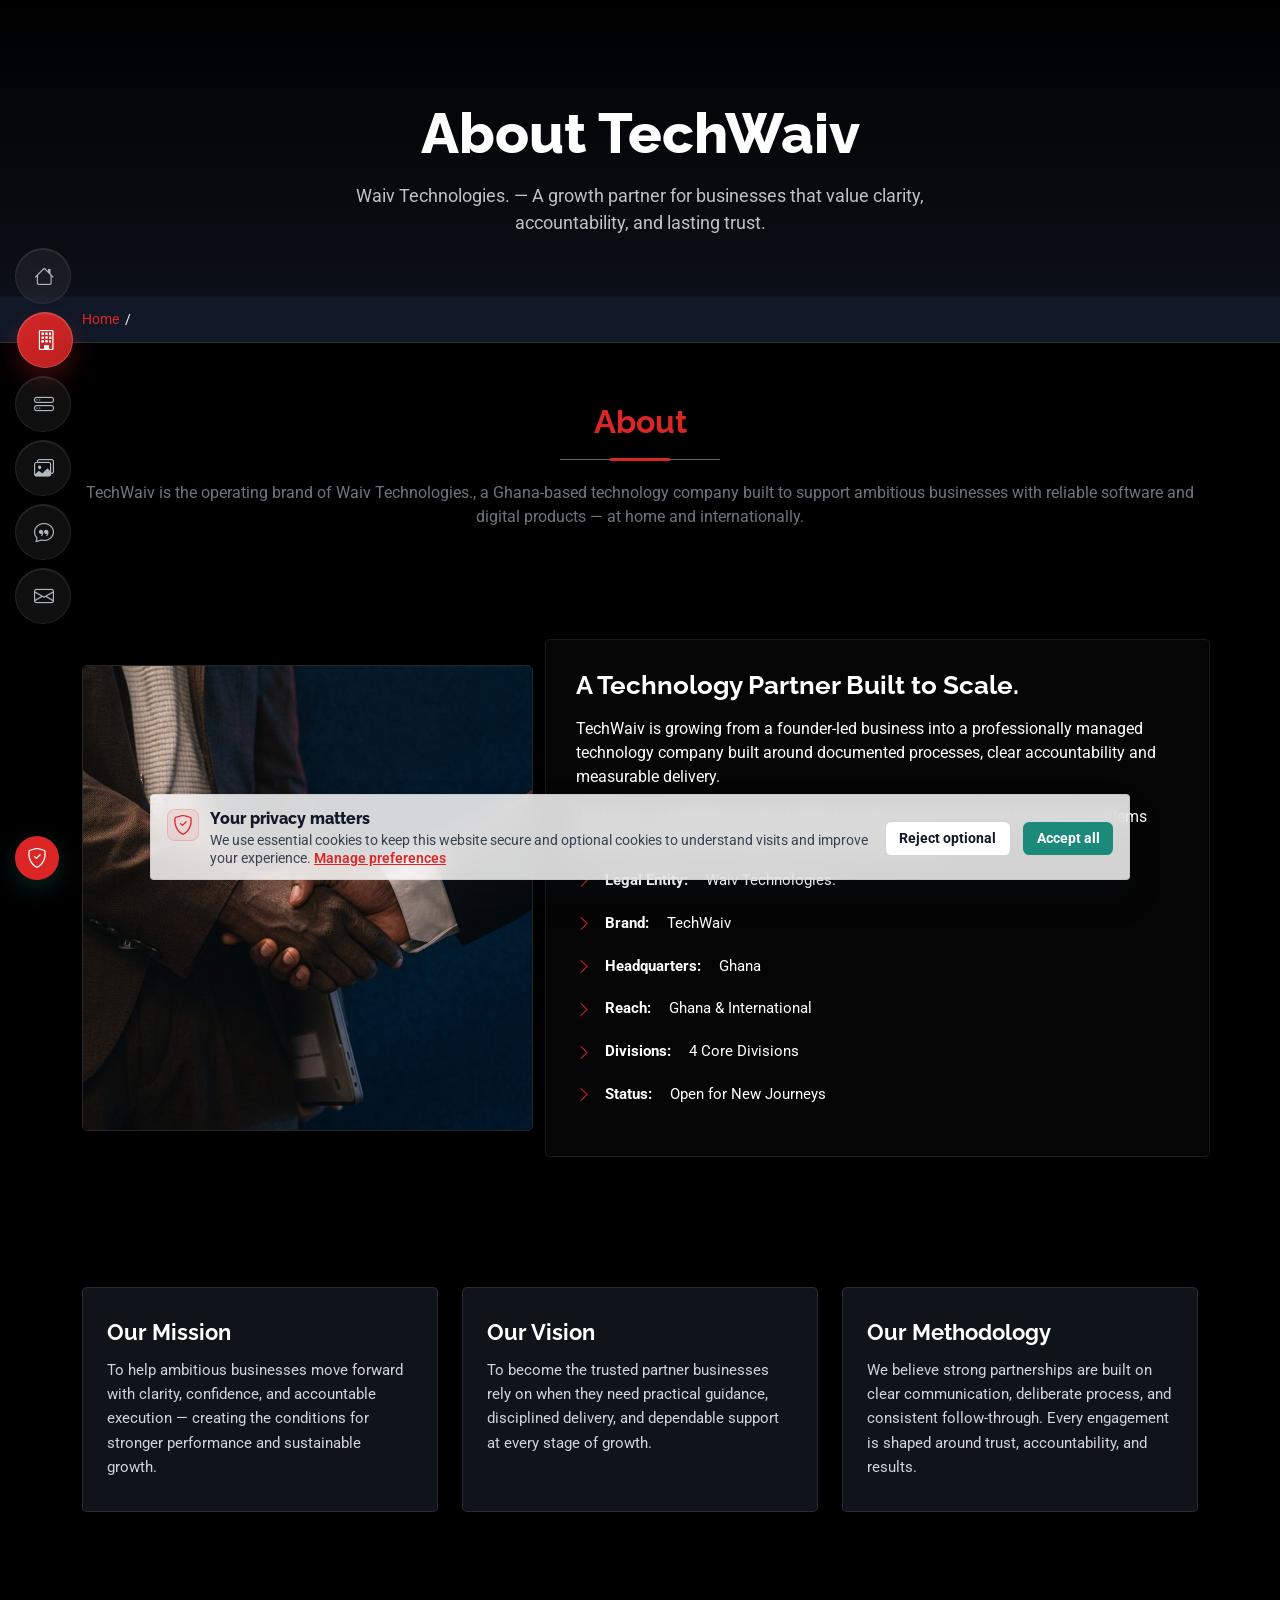
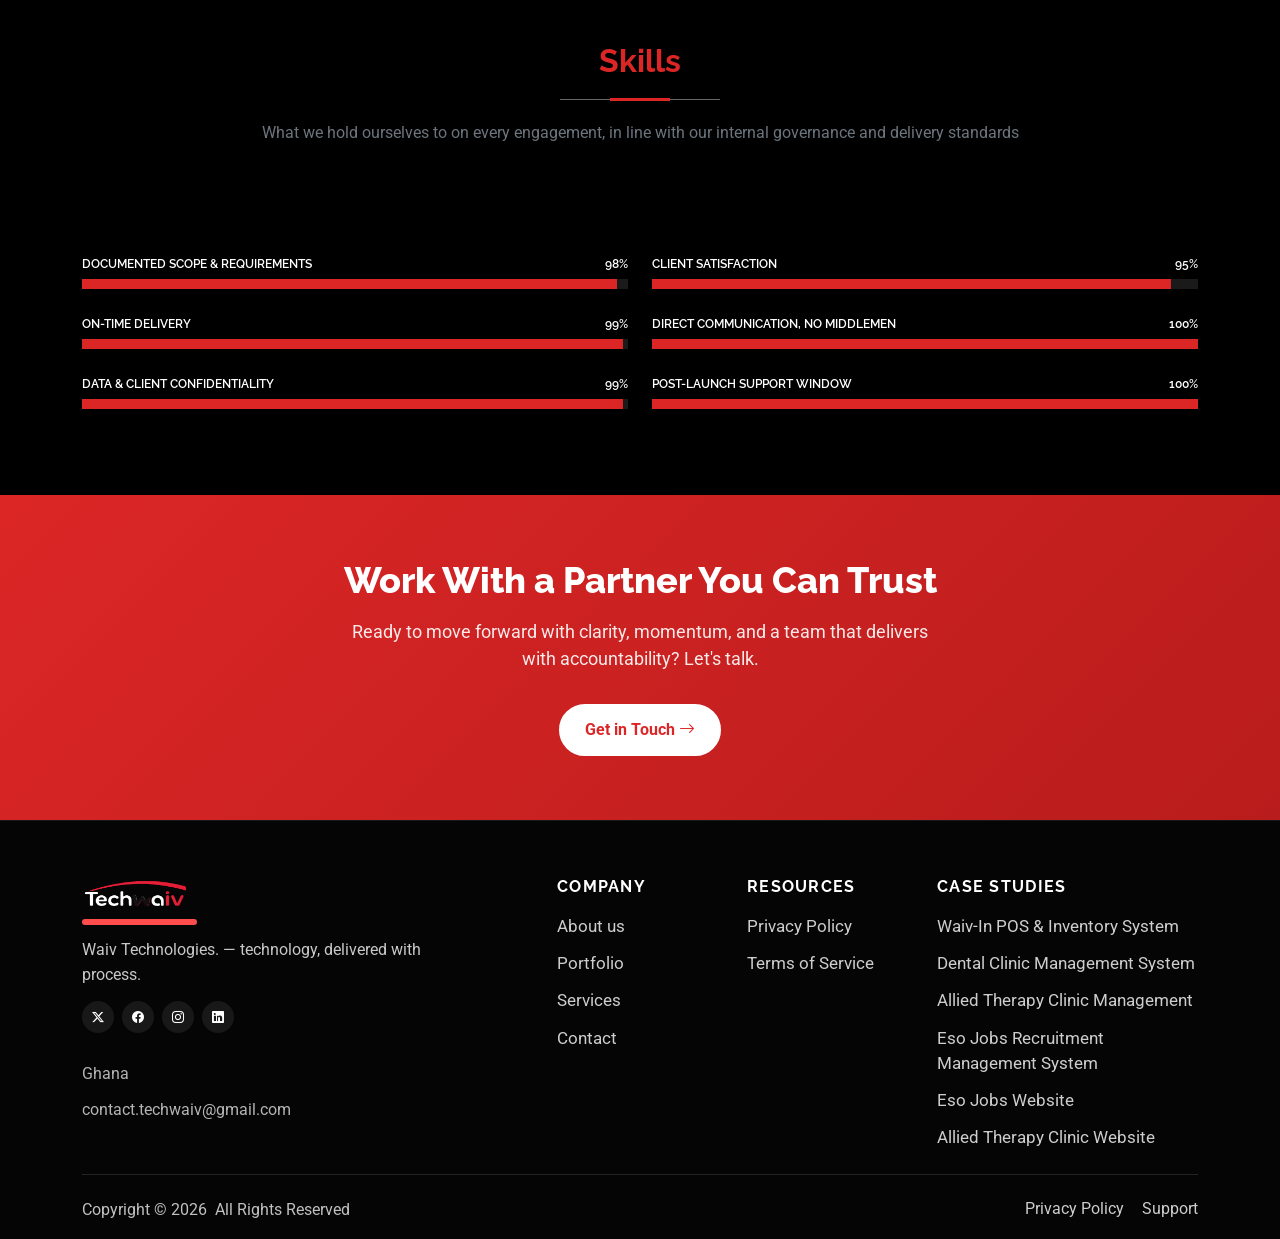
==== commit 6757b980: "full cahneg" ====
--- a/about.html
+++ b/about.html
@@ -4,18 +4,18 @@
 <head>
   <meta charset="utf-8">
   <meta content="width=device-width, initial-scale=1.0" name="viewport">
-  <title>About TechWaiv | Custom Software Company in Ghana</title>
-  <meta name="description" content="Learn about TechWaiv, a Ghana-based software company building custom business systems, web platforms, and digital products for healthcare, retail, and growing businesses.">
+  <title>About TechWaiv | Trusted Growth Partner</title>
+  <meta name="description" content="Learn how TechWaiv helps businesses move with clarity, accountability, and strong execution through trusted partnerships and measurable results.">
   <meta name="robots" content="index, follow">
   <link rel="canonical" href="https://techwaiv.com/about">
-  <meta property="og:title" content="About TechWaiv | Custom Software Company in Ghana">
-  <meta property="og:description" content="TechWaiv builds custom software, web platforms, and digital systems for healthcare, retail, and growing businesses across Ghana and beyond.">
+  <meta property="og:title" content="About TechWaiv | Trusted Growth Partner">
+  <meta property="og:description" content="TechWaiv partners with ambitious businesses to deliver clarity, execution, and trust across every stage of growth.">
   <meta property="og:type" content="website">
   <meta property="og:url" content="https://techwaiv.com/about">
   <meta property="og:image" content="https://techwaiv.com/assets/img/logo.png">
   <meta name="twitter:card" content="summary_large_image">
-  <meta name="twitter:title" content="About TechWaiv | Custom Software Company in Ghana">
-  <meta name="twitter:description" content="Learn how TechWaiv helps businesses automate operations with custom software and digital platforms.">
+  <meta name="twitter:title" content="About TechWaiv | Trusted Growth Partner">
+  <meta name="twitter:description" content="Learn how TechWaiv helps businesses move with clarity, accountability, and long-term trust.">
 
   <script type="application/ld+json">
     {
@@ -25,7 +25,7 @@
       "alternateName": "Waiv Technologies",
       "url": "https://techwaiv.com",
       "logo": "https://techwaiv.com/assets/img/logo.png",
-      "description": "TechWaiv builds custom software, business systems, and digital products for healthcare, retail, and growing organizations.",
+      "description": "TechWaiv is a trusted growth partner helping businesses move with clarity, accountability, and measurable results.",
       "areaServed": "Ghana",
       "sameAs": []
     }
@@ -111,7 +111,7 @@
     <section class="about-hero">
       <div class="container" data-aos="fade-up">
         <h1>About TechWaiv</h1>
-        <p>Waiv Technologies. — Building scalable business management systems, custom software platforms, and reliable digital products with process and accountability.</p>
+        <p>Waiv Technologies. — A growth partner for businesses that value clarity, accountability, and lasting trust.</p>
       </div>
     </section>
 
@@ -122,6 +122,112 @@
       </div>
     </div>
 
+    <!-- =========================
+         ABOUT
+    ========================== -->
+    <section id="about" class="about section">
+
+      <div class="container section-title" data-aos="fade-up">
+
+        <h2 class="mini-style">About </h2>
+
+        <p>
+          TechWaiv is the operating brand of Waiv Technologies.,
+          a Ghana-based technology company built to support ambitious
+          businesses with reliable software and digital products —
+          at home and internationally.
+        </p>
+
+      </div>
+
+      <div class="container">
+
+        <div class="row gy-4 align-items-center">
+
+          <div class="col-lg-5" data-aos="fade-right">
+
+            <img
+              src="assets/img/profile-img.jpg"
+              class="img-fluid about-image"
+              alt="About TechWaiv"
+            >
+
+          </div>
+
+          <div class="col-lg-7 content" data-aos="fade-left">
+
+            <h3>A Technology Partner Built to Scale.</h3>
+
+            <p>
+              TechWaiv is growing from a founder-led business into a
+              professionally managed technology company built around
+              documented processes, clear accountability and measurable
+              delivery.
+            </p>
+
+            <p>
+              We focus on building practical digital solutions that
+              solve real business problems rather than simply creating
+              products that look good.
+            </p>
+
+            <div class="row about-details">
+
+              <div class="col-md-6">
+
+                <ul>
+                  <li>
+                    <i class="bi bi-chevron-right"></i>
+                    <strong>Legal Entity:</strong>
+                    <span>Waiv Technologies.</span>
+                  </li>
+
+                  <li>
+                    <i class="bi bi-chevron-right"></i>
+                    <strong>Brand:</strong>
+                    <span>TechWaiv</span>
+                  </li>
+
+                  <li>
+                    <i class="bi bi-chevron-right"></i>
+                    <strong>Headquarters:</strong>
+                    <span>Ghana</span>
+                  </li>
+
+                  <li>
+                    <i class="bi bi-chevron-right"></i>
+                    <strong>Reach:</strong>
+                    <span>Ghana &amp; International</span>
+                  </li>
+
+                  <li>
+                    <i class="bi bi-chevron-right"></i>
+                    <strong>Divisions:</strong>
+                    <span>4 Core Divisions</span>
+                  </li>
+
+                  <li>
+                    <i class="bi bi-chevron-right"></i>
+                    <strong>Status:</strong>
+                    <span>Open for New Journeys</span>
+                  </li>
+
+                </ul>
+
+              </div>
+
+            </div>
+
+          </div>
+
+        </div>
+
+      </div>
+
+    </section>
+
+   
+
     <!-- ── MISSION & VISION ── -->
     <section style="padding: 70px 0; background: #000000;">
       <div class="container">
@@ -129,31 +235,25 @@
 
           <div class="col-lg-4" data-aos="fade-up" data-aos-delay="100">
             <div class="mission-card">
-              <div class="mission-icon">
-                <i class="bi bi-bullseye"></i>
-              </div>
+              
               <h3>Our Mission</h3>
-              <p>To empower growth-focused African and international businesses with robust, well-architected software systems that automate manual tasks, enhance accuracy, and drive measurable business value.</p>
+              <p>To help ambitious businesses move forward with clarity, confidence, and accountable execution — creating the conditions for stronger performance and sustainable growth.</p>
             </div>
           </div>
 
           <div class="col-lg-4" data-aos="fade-up" data-aos-delay="200">
             <div class="mission-card">
-              <div class="mission-icon">
-                <i class="bi bi-eye"></i>
-              </div>
+             
               <h3>Our Vision</h3>
-              <p>To be the leading software engineering partner for healthcare providers, retail enterprises, and tech startups across West Africa and beyond — recognized for technical excellence and reliable delivery.</p>
+              <p>To become the trusted partner businesses rely on when they need practical guidance, disciplined delivery, and dependable support at every stage of growth.</p>
             </div>
           </div>
 
           <div class="col-lg-4" data-aos="fade-up" data-aos-delay="300">
             <div class="mission-card">
-              <div class="mission-icon">
-                <i class="bi bi-shield-check"></i>
-              </div>
+             
               <h3>Our Methodology</h3>
-              <p>We believe in process over guesswork. Every project undergoes thorough requirements analysis, modular software architecture, transparent code reviews, and structured ongoing technical support.</p>
+              <p>We believe strong partnerships are built on clear communication, deliberate process, and consistent follow-through. Every engagement is shaped around trust, accountability, and results.</p>
             </div>
           </div>
 
@@ -161,59 +261,86 @@
       </div>
     </section>
 
-    <!-- ── CORE DIVISIONS ── -->
-    <section style="padding: 70px 0; background: #000000;">
-      <div class="container">
-        <div class="section-title text-center mb-5" data-aos="fade-up">
-          <h2 class="mini-style">Organizational Structure</h2>
-          <p class="text-muted">Defined roles and divisions working together to guarantee operational quality</p>
+     <!-- Skills Section -->
+    <section id="skills" class="skills section">
+
+      <!-- Section Title -->
+      <div class="container section-title" data-aos="fade-up">
+        <h2 class="mini-style">Skills</h2>
+        <p>What we hold ourselves to on every engagement, in line with our internal governance and delivery standards</p>
+      </div><!-- End Section Title -->
+
+      <div class="container" data-aos="fade-up" data-aos-delay="100">
+
+        <div class="row skills-content skills-animation">
+
+          <div class="col-lg-6">
+
+            <div class="progress">
+              <span class="skill"><span>Documented Scope &amp; Requirements</span> <i class="val">98%</i></span>
+              <div class="progress-bar-wrap">
+                <div class="progress-bar" role="progressbar" aria-valuenow="98" aria-valuemin="0" aria-valuemax="100"></div>
+              </div>
+            </div><!-- End Skills Item -->
+
+            <div class="progress">
+              <span class="skill"><span>On-time Delivery </span> <i class="val">99%</i></span>
+              <div class="progress-bar-wrap">
+                <div class="progress-bar" role="progressbar" aria-valuenow="99" aria-valuemin="0" aria-valuemax="100"></div>
+              </div>
+            </div><!-- End Skills Item -->
+
+            <div class="progress">
+              <span class="skill"><span>Data &amp; Client Confidentiality</span> <i class="val">99%</i></span>
+              <div class="progress-bar-wrap">
+                <div class="progress-bar" role="progressbar" aria-valuenow="99" aria-valuemin="0" aria-valuemax="100"></div>
+              </div>
+            </div><!-- End Skills Item -->
+
+          </div>
+
+          <div class="col-lg-6">
+
+            <div class="progress">
+              <span class="skill"><span>Client Satisfaction</span> <i class="val">95%</i></span>
+              <div class="progress-bar-wrap">
+                <div class="progress-bar" role="progressbar" aria-valuenow="95" aria-valuemin="0" aria-valuemax="100"></div>
+              </div>
+            </div><!-- End Skills Item -->
+
+            <div class="progress">
+              <span class="skill"><span>Direct Communication, No Middlemen</span> <i class="val">100%</i></span>
+              <div class="progress-bar-wrap">
+                <div class="progress-bar" role="progressbar" aria-valuenow="100" aria-valuemin="0" aria-valuemax="100"></div>
+              </div>
+            </div><!-- End Skills Item -->
+
+            <div class="progress">
+              <span class="skill"><span>Post-Launch Support Window</span> <i class="val">100%</i></span>
+              <div class="progress-bar-wrap">
+                <div class="progress-bar" role="progressbar" aria-valuenow="100" aria-valuemin="0" aria-valuemax="100"></div>
+              </div>
+            </div><!-- End Skills Item -->
+
+          </div>
+
         </div>
 
-        <div class="row gy-4">
-
-          <div class="col-lg-3 col-md-6" data-aos="fade-up" data-aos-delay="100">
-            <div class="stat-badge-box">
-              <i class="bi bi-code-slash text-primary mb-3" style="font-size: 2.2rem;"></i>
-              <h4 style="font-size: 1.1rem; font-weight: 700; color: #0f172a;">Technology &amp; Product</h4>
-              <p style="font-size: 0.88rem; color: #64748b; margin-top: 8px;">Software architecture, web development, UI/UX, database modeling, and technical implementation.</p>
-            </div>
-          </div>
-
-          <div class="col-lg-3 col-md-6" data-aos="fade-up" data-aos-delay="200">
-            <div class="stat-badge-box">
-              <i class="bi bi-graph-up-arrow text-primary mb-3" style="font-size: 2.2rem;"></i>
-              <h4 style="font-size: 1.1rem; font-weight: 700; color: #0f172a;">Sales &amp; Business Dev</h4>
-              <p style="font-size: 0.88rem; color: #64748b; margin-top: 8px;">Client acquisition, partnerships, requirements scoping, and client relationship management.</p>
-            </div>
-          </div>
-
-          <div class="col-lg-3 col-md-6" data-aos="fade-up" data-aos-delay="300">
-            <div class="stat-badge-box">
-              <i class="bi bi-calculator text-primary mb-3" style="font-size: 2.2rem;"></i>
-              <h4 style="font-size: 1.1rem; font-weight: 700; color: #0f172a;">Finance &amp; Operations</h4>
-              <p style="font-size: 0.88rem; color: #64748b; margin-top: 8px;">Invoicing, financial administration, resource allocation, and organizational compliance.</p>
-            </div>
-          </div>
-
-          <div class="col-lg-3 col-md-6" data-aos="fade-up" data-aos-delay="400">
-            <div class="stat-badge-box">
-              <i class="bi bi-headset text-primary mb-3" style="font-size: 2.2rem;"></i>
-              <h4 style="font-size: 1.1rem; font-weight: 700; color: #0f172a;">Client Success</h4>
-              <p style="font-size: 0.88rem; color: #64748b; margin-top: 8px;">User onboarding, training, system maintenance, bug fixes, and continuous post-launch support.</p>
-            </div>
-          </div>
-
-        </div>
-      </div>
-    </section>
+      </div>
+
+    </section><!-- /Skills Section -->
+
+    
+
+    
 
 
 
     <!-- ── CTA ── -->
     <div class="cta-band">
       <div class="container" data-aos="fade-up">
-        <h2>Work With TechWaiv</h2>
-        <p>Ready to build a reliable custom platform or business management system? Contact our team today.</p>
+        <h2>Work With a Partner You Can Trust</h2>
+        <p>Ready to move forward with clarity, momentum, and a team that delivers with accountability? Let's talk.</p>
         <a href="contact.html" class="btn-cta">
           Get in Touch <i class="bi bi-arrow-right"></i>
         </a>
--- a/assets/css/main.css
+++ b/assets/css/main.css
@@ -393,6 +393,7 @@
 }
 
 @media (max-width: 1199px) {
+ 
   .header {
     background: rgba(15, 23, 42, 0.44);
     backdrop-filter: blur(18px) saturate(140%);
@@ -409,6 +410,7 @@
     display: flex;
   }
 
+
   .navmenu {
     padding-top: 72px;
   }
@@ -418,6 +420,7 @@
     padding: 10px 14px 16px;
   }
 
+  
   .navmenu a,
   .navmenu a:focus {
     width: 100%;
@@ -524,6 +527,7 @@
     display: none;
   }
 }
+
 
 /*--------------------------------------------------------------
 # Global Footer
@@ -1159,6 +1163,14 @@
   border-bottom: 1px solid rgba(255, 255, 255, 0.08);
   padding: 36px 0 44px 0;
   overflow: hidden;
+}
+
+.index-visual-hide {
+  display: none !important;
+}
+
+body.index-page main + footer {
+  display: none !important;
 }
 
 .trusted-by-header {
@@ -2314,6 +2326,36 @@
   font-size: 20px;
   margin-right: 8px;
   color: var(--accent-color);
+}
+
+@media (max-width: 767px) {
+  .service-details .service-box {
+    padding: 16px 14px;
+  }
+
+  .service-details .services-list a {
+    padding: 12px 14px;
+    min-height: 48px;
+    width: 100%;
+  }
+
+  .service-details .services-list a span {
+    line-height: 1.4;
+    white-space: normal;
+  }
+
+  .service-details .help-box {
+    padding: 24px 14px;
+  }
+
+  .service-details h3 {
+    font-size: 1.6rem;
+    scroll-margin-top: 90px;
+  }
+
+  .service-details .ps-lg-5 {
+    padding-left: 0 !important;
+  }
 }
 
 /* sidebar scrollbar */
@@ -2916,7 +2958,7 @@
     width: auto;
     max-width: none;
     transform: translate(0, 0);
-    padding: 1.1rem;
+    padding: 0.9rem;
   }
 
   .cookie-consent-banner.is-visible {
@@ -2926,17 +2968,32 @@
   .cookie-consent-content {
     flex-direction: column;
     align-items: stretch;
+    gap: 0.8rem;
   }
 
   .cookie-consent-copy {
     flex-direction: column;
     align-items: flex-start;
+    width: 100%;
+  }
+
+  .cookie-consent-text {
+    max-width: none;
   }
 
   .cookie-consent-actions {
     width: 100%;
-    justify-content: space-between;
+    justify-content: stretch;
     flex-wrap: wrap;
+    gap: 0.45rem;
+  }
+
+  .cookie-consent-actions .cookie-btn {
+    flex: 1 1 140px;
+    min-width: 0;
+    white-space: normal;
+    line-height: 1.2;
+    padding: 0.7rem 0.75rem;
   }
 
   .cookie-consent-buttons {
@@ -2952,12 +3009,67 @@
     padding: 1.25rem;
   }
 
+  .cookie-settings-footer {
+    flex-wrap: wrap;
+    justify-content: stretch;
+  }
+
+  .cookie-settings-footer .cookie-btn {
+    flex: 1 1 170px;
+    min-width: 0;
+    max-width: 100%;
+    white-space: normal;
+  }
+
   .cookie-settings-item {
     align-items: flex-start;
   }
 
   .cookie-settings-header {
     align-items: center;
+  }
+
+  .service-details .service-box {
+    padding: 16px 14px;
+  }
+
+  .service-details .services-list a {
+    padding: 12px 14px;
+    min-height: 48px;
+  }
+
+  .service-details .services-list a span {
+    line-height: 1.4;
+    white-space: normal;
+  }
+
+  .service-details .download-catalog a span {
+    line-height: 1.4;
+  }
+
+  .service-details .help-box {
+    padding: 24px 14px;
+  }
+
+  .service-details .col-lg-4 {
+    position: static;
+    top: auto;
+    max-height: none;
+    overflow: visible;
+  }
+
+  .service-details [id],
+  .service-details section[id] {
+    scroll-margin-top: 90px;
+  }
+
+  .service-details h3 {
+    font-size: 1.6rem;
+    scroll-margin-top: 90px;
+  }
+
+  .service-details .ps-lg-5 {
+    padding-left: 0 !important;
   }
 }
 
